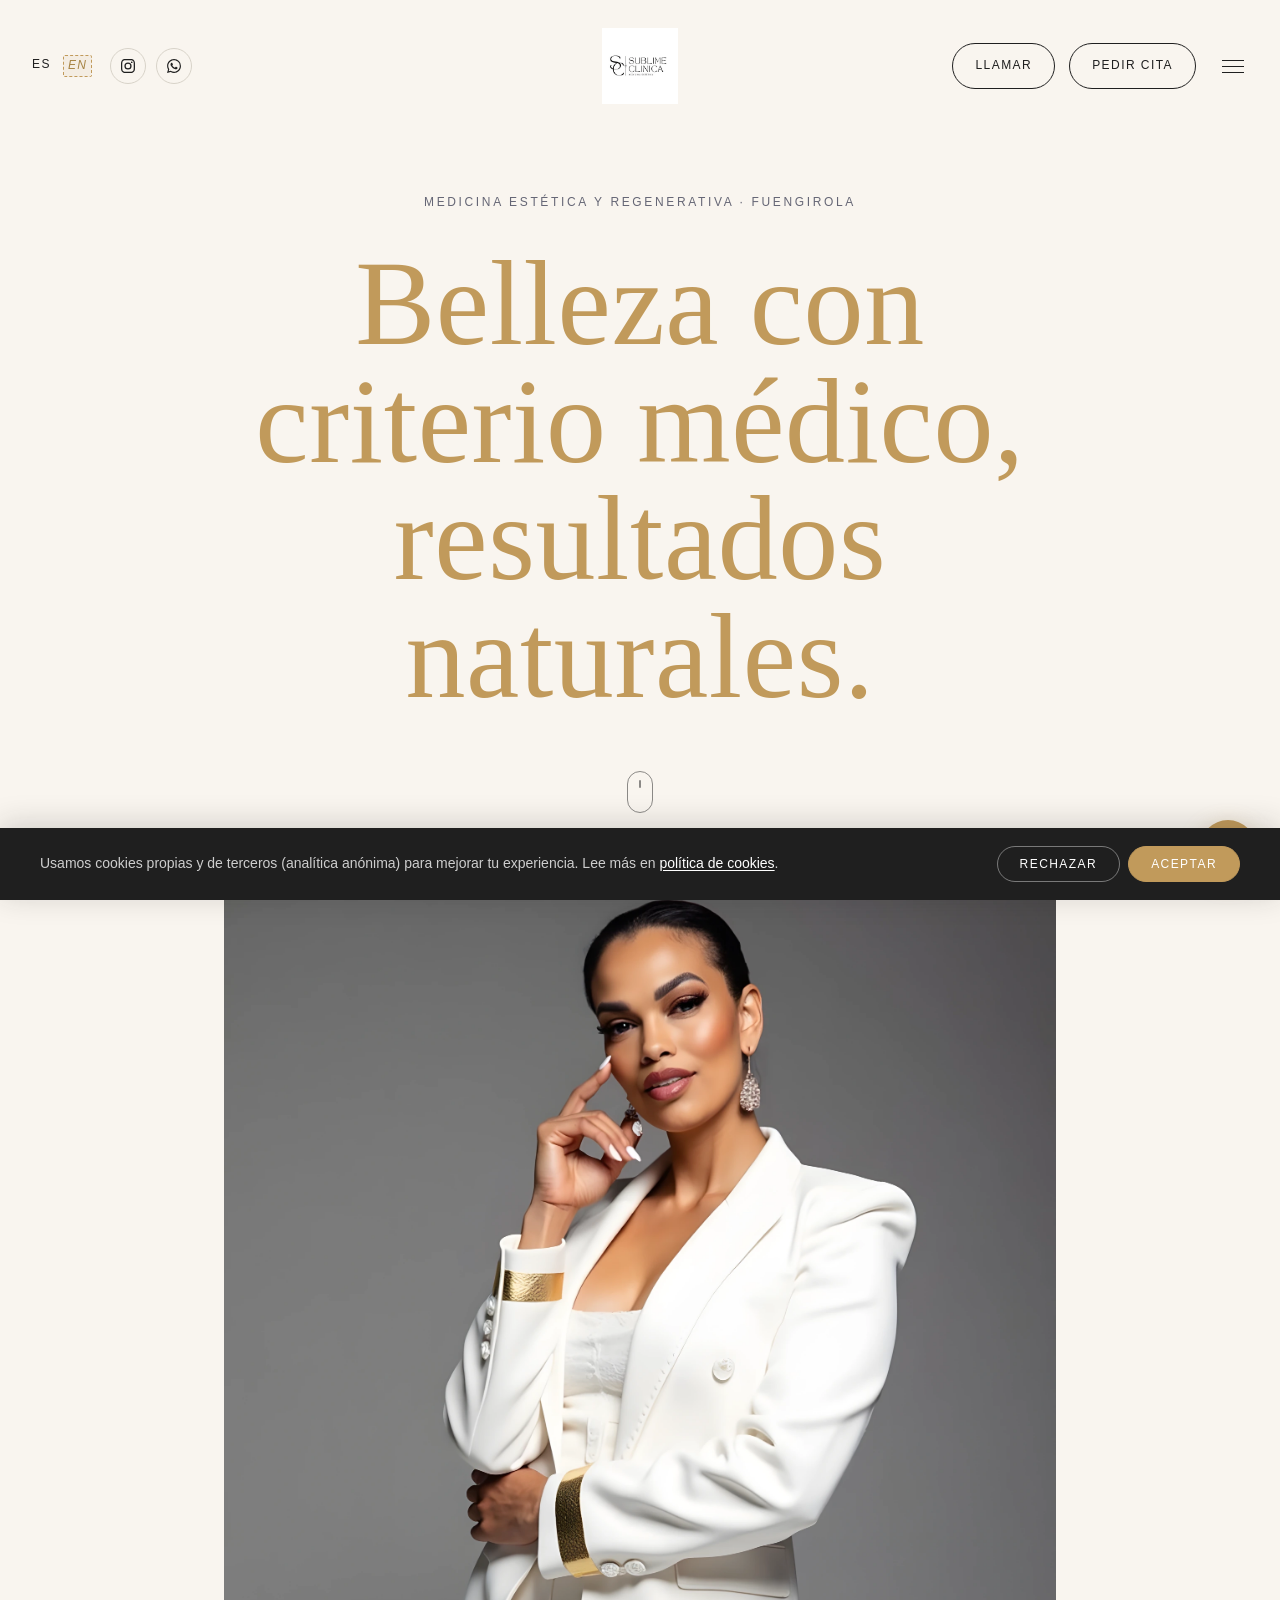
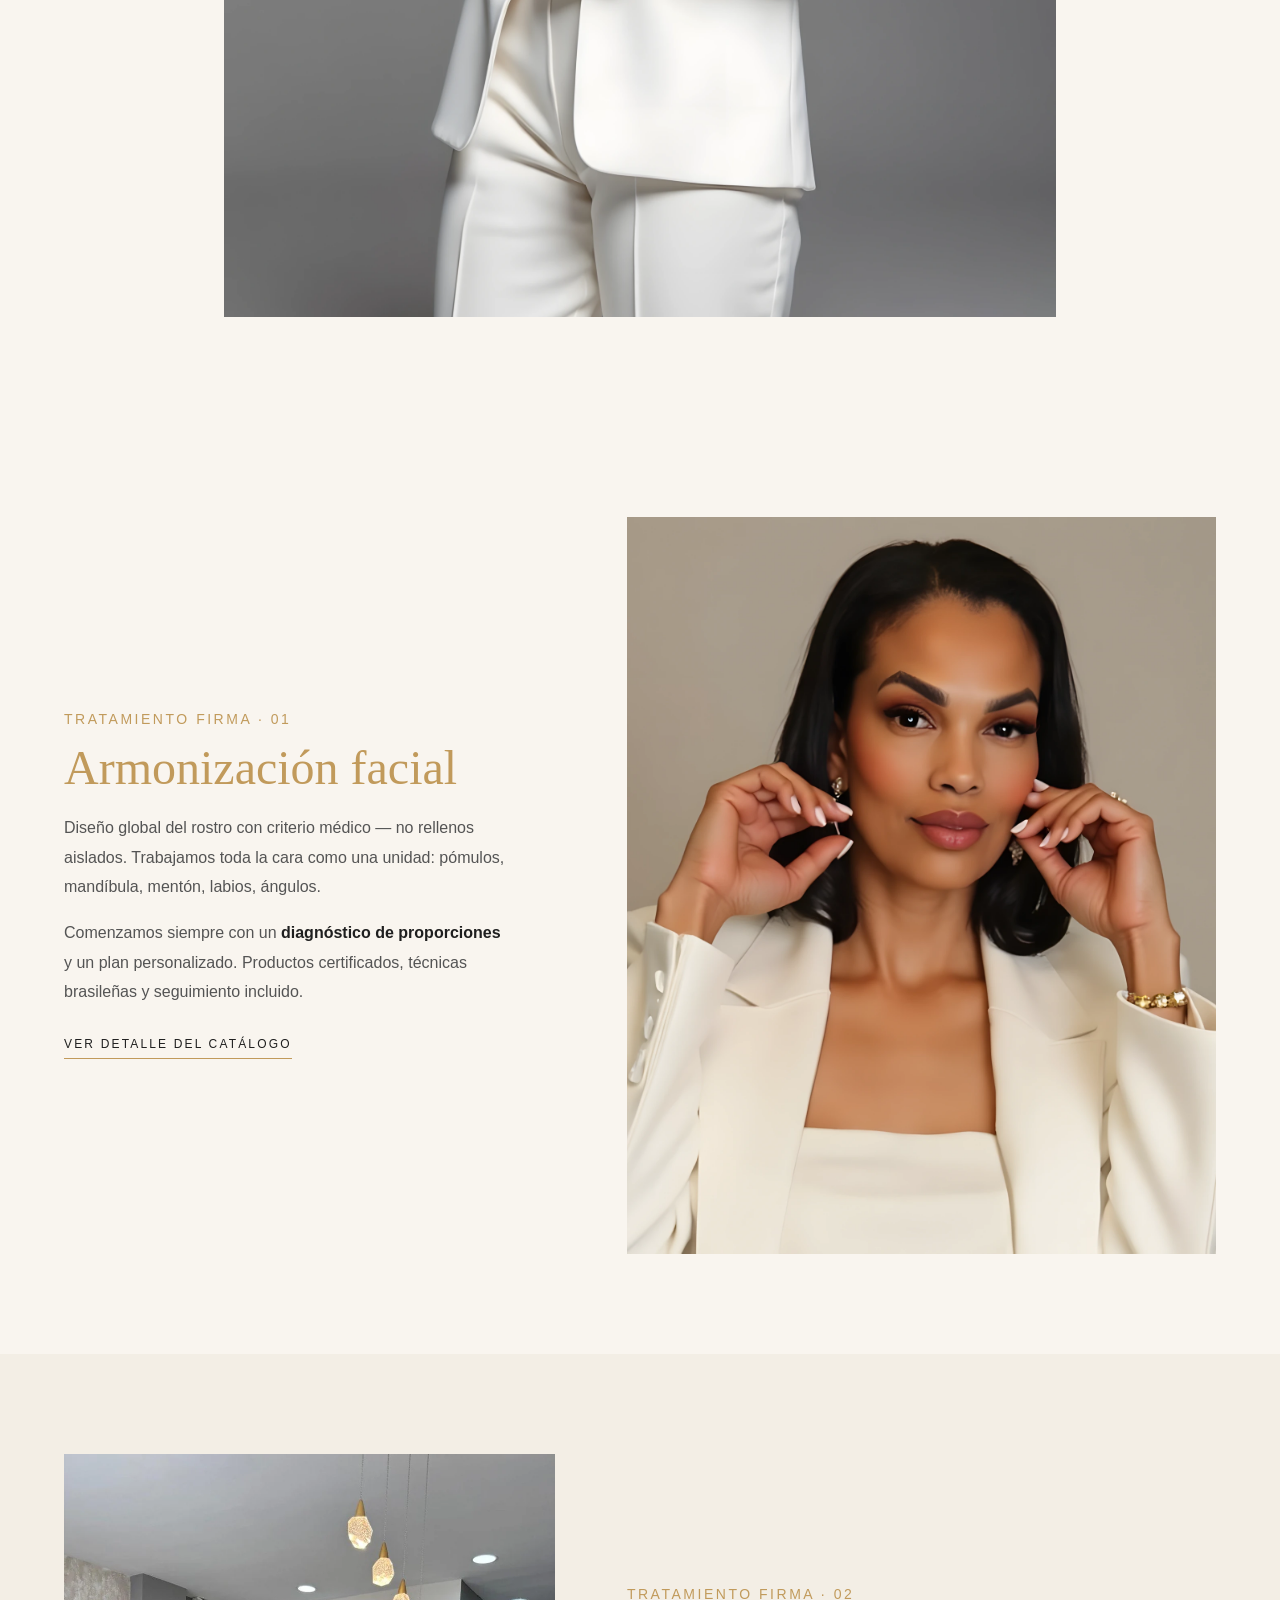
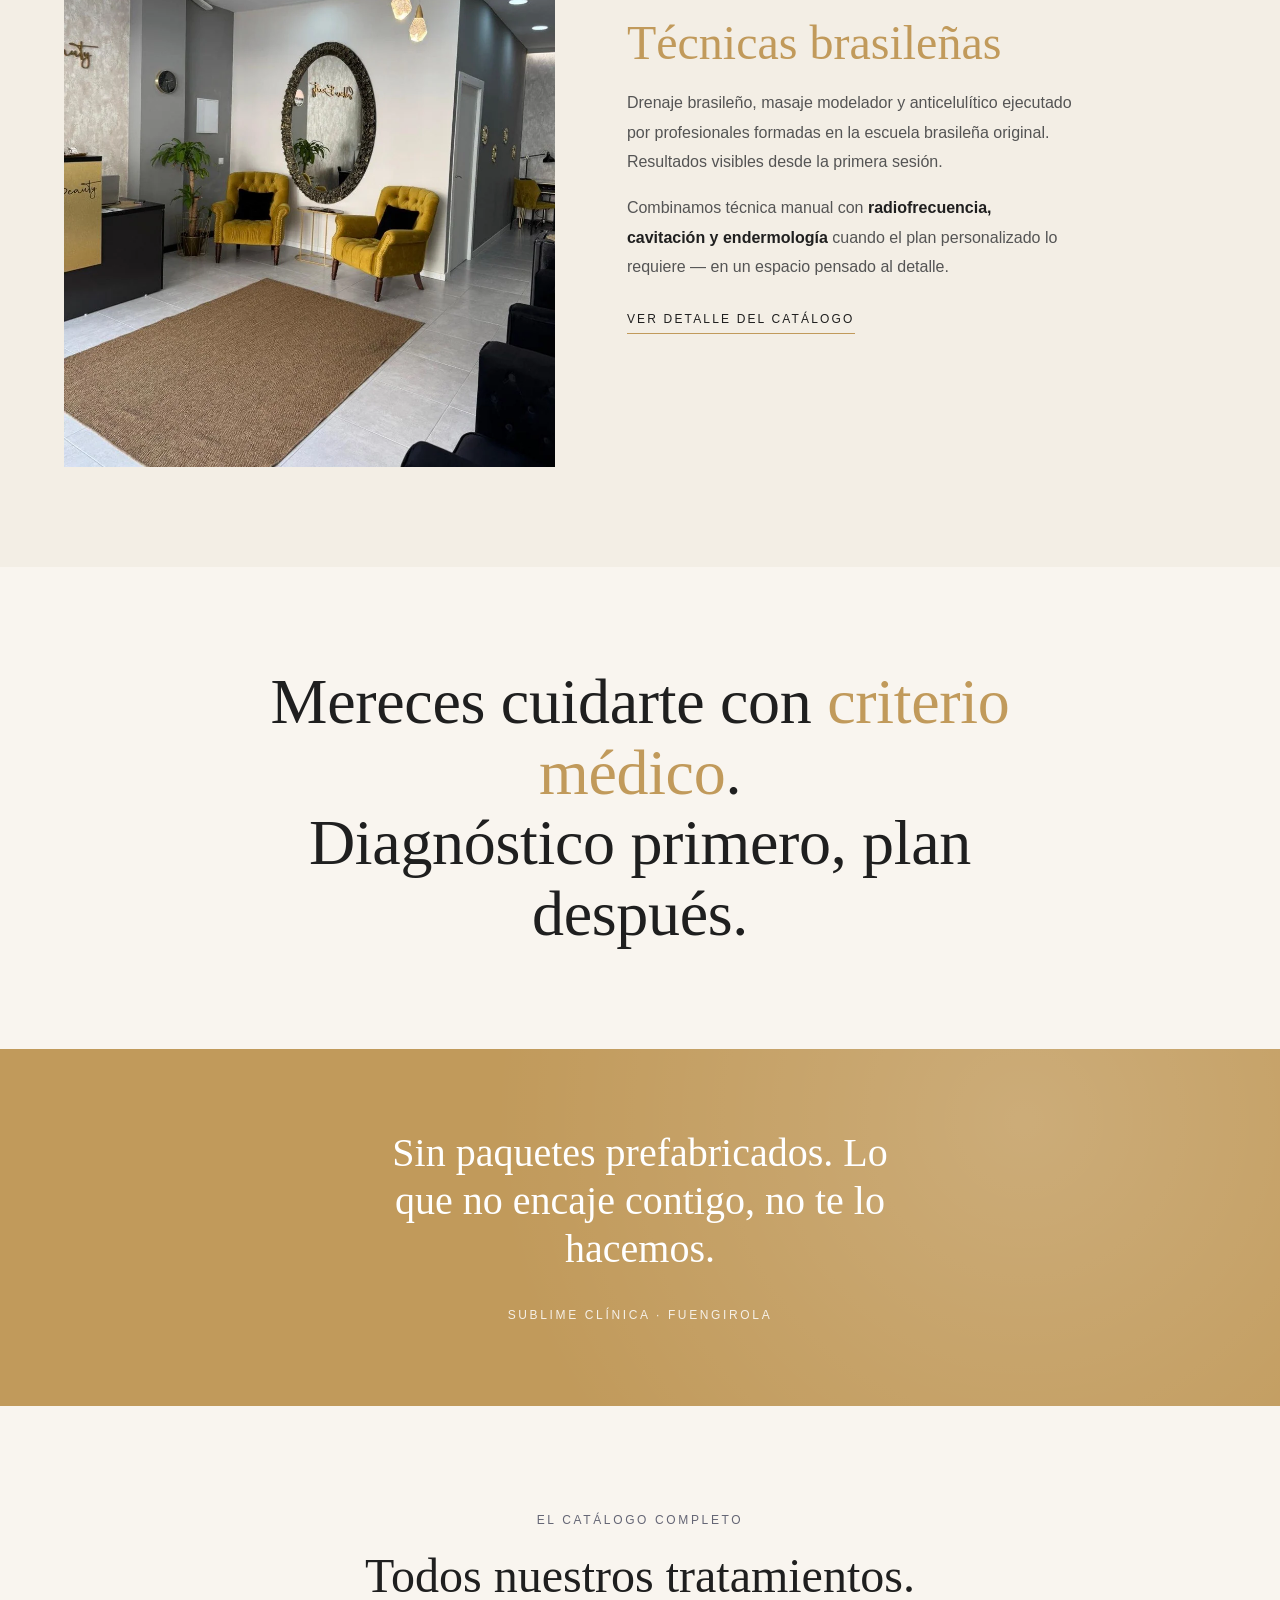
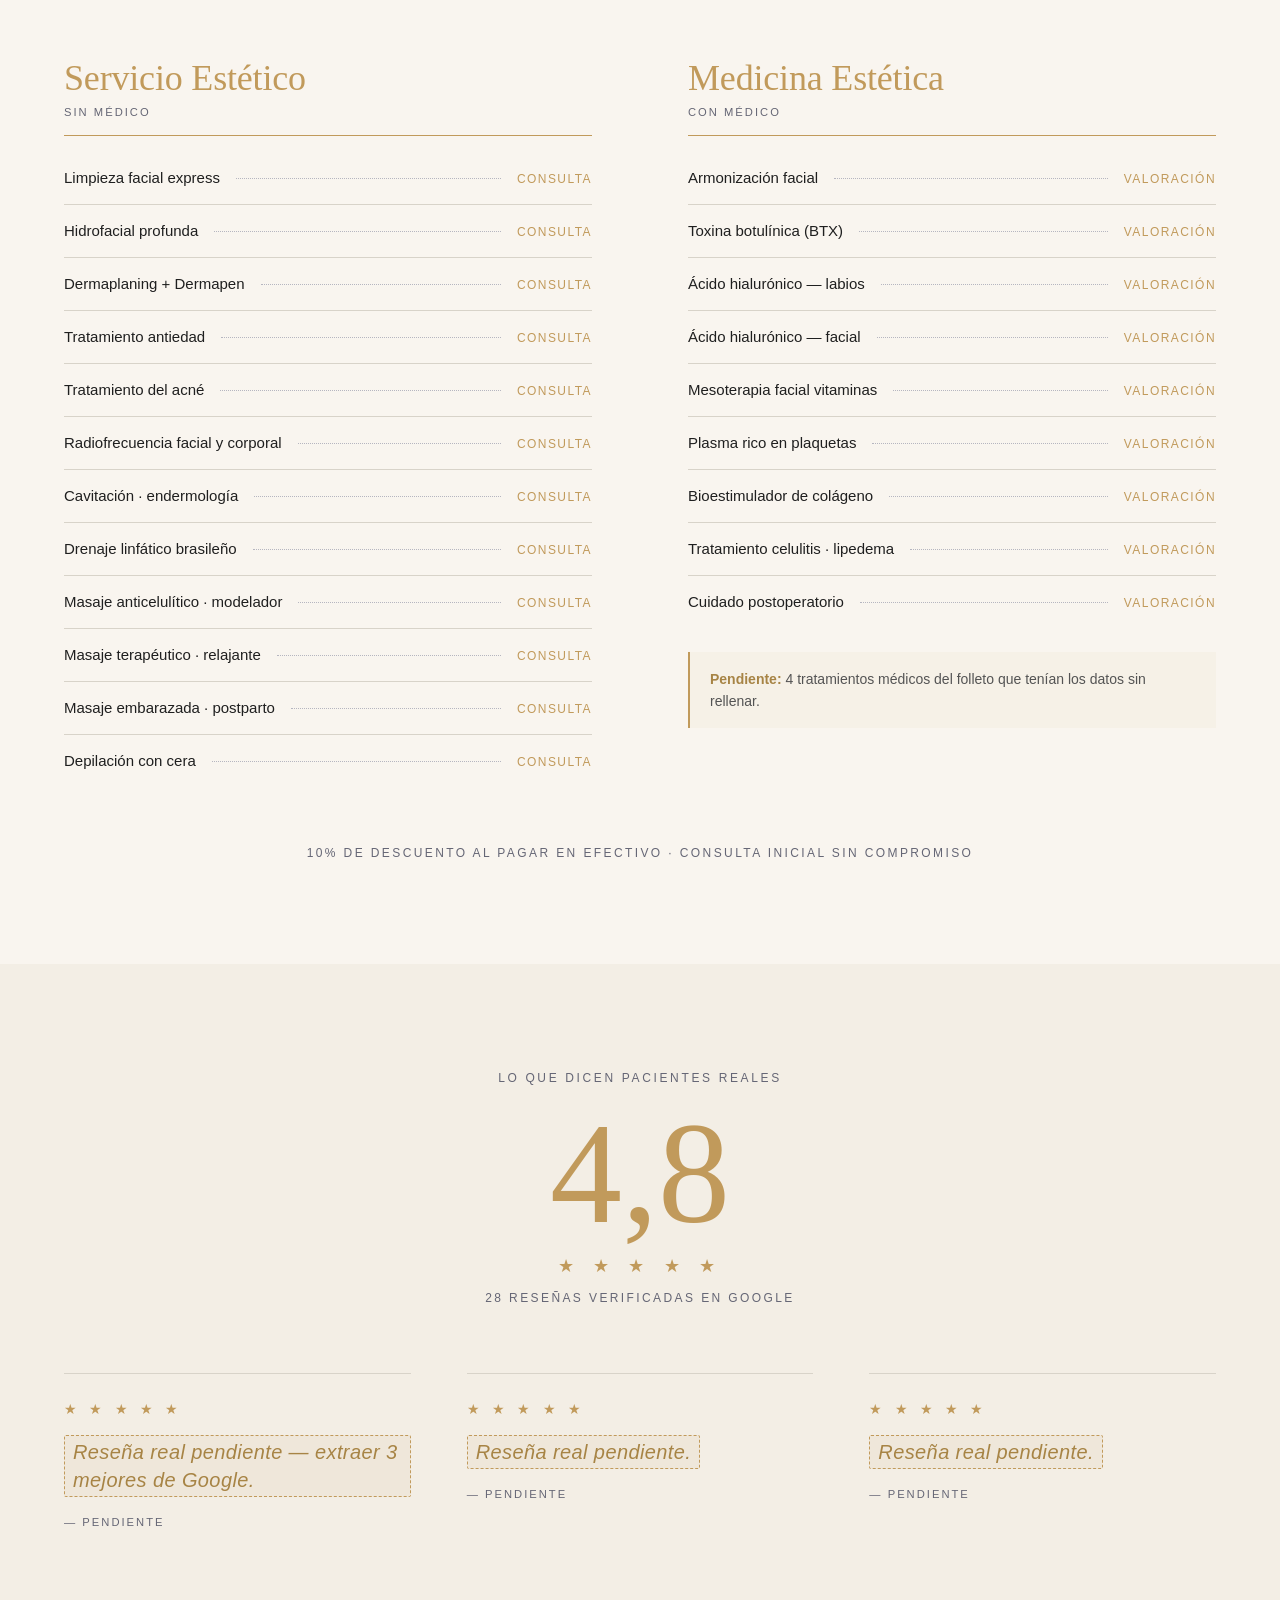
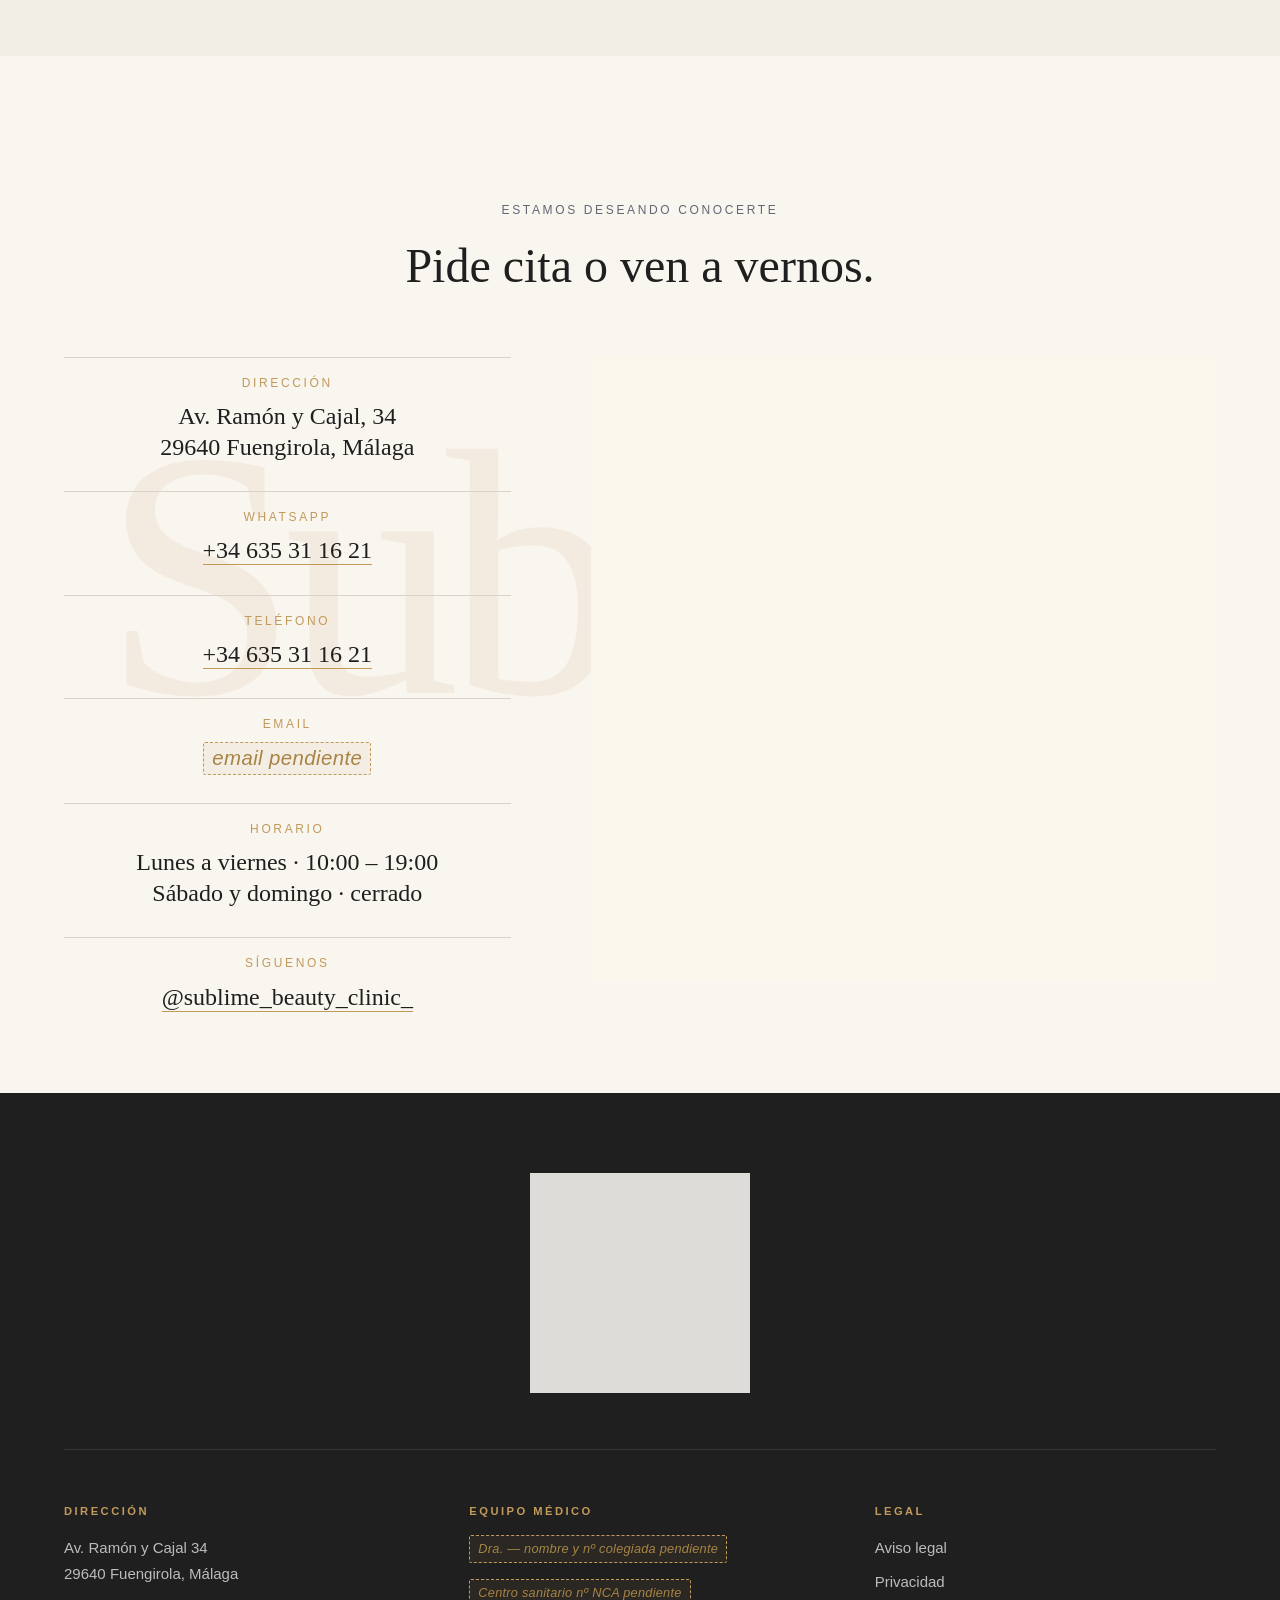
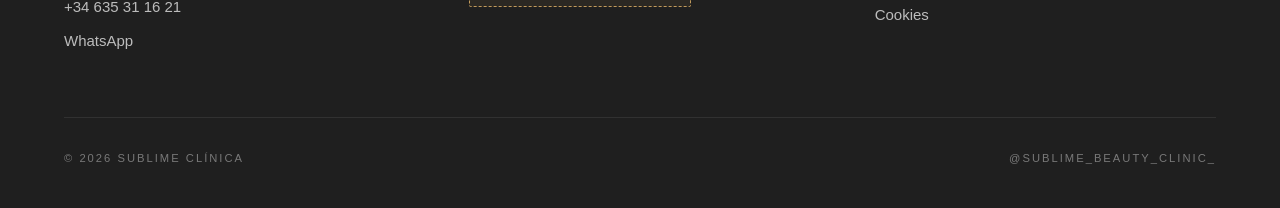
==== a/index.html @ 5ccfe1c5 "3 propuestas distintas (A/B/C) + selector raiz para enviar a cliente A = Editorial luxury (LA Body i" ====
<!DOCTYPE html>
<html lang="es">
<head>
    <meta charset="UTF-8">
    <meta name="viewport" content="width=device-width, initial-scale=1.0">
    <meta name="theme-color" content="#1F1F1F">
    <title>Sublime Clínica — Medicina estética y regenerativa en Fuengirola</title>
    <meta name="description" content="Clínica de medicina estética y regenerativa en Fuengirola. Armonización facial, técnicas brasileñas, tratamientos faciales y corporales. 4,8/5 en Google.">
    <link rel="canonical" href="https://sublimeclinica.es/">

    <link rel="icon" href="../favicon.ico" sizes="any">
    <link rel="apple-touch-icon" href="../assets/img/logo-sc-clean.webp">

    <meta property="og:type" content="website">
    <meta property="og:title" content="Sublime Clínica — Medicina estética en Fuengirola">
    <meta property="og:description" content="Armonización facial, técnicas brasileñas, tratamientos faciales y corporales.">
    <meta property="og:image" content="../assets/img/doctora-cuerpo.webp">
    <meta property="og:url" content="https://sublimeclinica.es/">

    <link rel="preconnect" href="https://fonts.googleapis.com">
    <link rel="preconnect" href="https://fonts.gstatic.com" crossorigin>
    <link rel="preload" as="style" href="https://fonts.googleapis.com/css2?family=Italiana&family=Manrope:wght@400;500;600;700&display=swap">
    <link rel="stylesheet" href="https://fonts.googleapis.com/css2?family=Italiana&family=Manrope:wght@400;500;600;700&display=swap" media="print">
    <noscript><link rel="stylesheet" href="https://fonts.googleapis.com/css2?family=Italiana&family=Manrope:wght@400;500;600;700&display=swap"></noscript>

    <link rel="stylesheet" href="assets/css/main.css">
    <link rel="preload" as="image" href="../assets/img/doctora-cuerpo.webp" fetchpriority="high">

    <script type="application/ld+json">
    {
      "@context": "https://schema.org",
      "@type": "MedicalBusiness",
      "name": "Sublime Clínica",
      "alternateName": "Sublime Beauty Clinic",
      "description": "Clínica de medicina estética y regenerativa en Fuengirola.",
      "image": "../assets/img/doctora-cuerpo.webp",
      "telephone": "+34635311621",
      "address": {"@type": "PostalAddress","streetAddress": "Av. Ramón y Cajal 34","addressLocality": "Fuengirola","addressRegion": "Málaga","postalCode": "29640","addressCountry": "ES"},
      "openingHoursSpecification": {"@type": "OpeningHoursSpecification","dayOfWeek": ["Monday","Tuesday","Wednesday","Thursday","Friday"],"opens": "10:00","closes": "19:00"},
      "aggregateRating": {"@type": "AggregateRating","ratingValue": "4.8","reviewCount": "28"},
      "url": "https://sublimeclinica.es/"
    }
    </script>

    <script src="../assets/js/consent-init.js"></script>
    <meta name="referrer" content="strict-origin-when-cross-origin">
    <meta http-equiv="Content-Security-Policy" content="default-src 'self'; script-src 'self' 'sha256-GAiv1FHKN7HIr4iydse2noG+ajbFMFHxK084AP5TZFg=' https://www.googletagmanager.com https://www.google-analytics.com https://www.clarity.ms https://*.clarity.ms; style-src 'self' 'unsafe-inline' https://fonts.googleapis.com; font-src 'self' https://fonts.gstatic.com; img-src 'self' data: https://www.google-analytics.com https://*.clarity.ms; connect-src 'self' https://www.google-analytics.com https://*.analytics.google.com https://*.clarity.ms; frame-src https://www.google.com; frame-ancestors 'none'; base-uri 'self'; form-action 'self'; object-src 'none'; upgrade-insecure-requests">
    <meta http-equiv="Permissions-Policy" content="camera=(), microphone=(), geolocation=(), interest-cohort=()">
</head>
<body>
<a class="skip-link" href="#main">Saltar al contenido</a>

<!-- ===== TOPBAR ===== -->
<header class="topbar">
    <div class="topbar-inner">
        <div class="topbar-left">
            <nav class="topbar-langs" aria-label="Idiomas">
                <a href="#" class="active" aria-current="page">ES</a>
                <a href="#"><span class="placeholder-pending" style="font-size:inherit;letter-spacing:inherit;padding:0 4px">EN</span></a>
            </nav>
            <div class="topbar-social">
                <a href="https://www.instagram.com/sublime_beauty_clinic_/" target="_blank" rel="noopener noreferrer" aria-label="Instagram">
                    <svg viewBox="0 0 24 24" fill="currentColor" aria-hidden="true"><path d="M12 2.16c3.2 0 3.58.012 4.85.07 1.17.054 1.8.249 2.227.413.56.217.96.477 1.382.896.42.42.679.821.896 1.381.164.428.36 1.058.413 2.228.058 1.265.07 1.645.07 4.85s-.012 3.585-.07 4.85c-.054 1.17-.249 1.8-.413 2.227-.217.56-.477.96-.896 1.382-.42.42-.821.679-1.381.896-.428.164-1.058.36-2.228.413-1.265.058-1.645.07-4.85.07s-3.585-.012-4.85-.07c-1.17-.054-1.8-.249-2.227-.413-.56-.217-.96-.477-1.382-.896-.42-.42-.679-.821-.896-1.381-.164-.428-.36-1.058-.413-2.228C2.172 15.585 2.16 15.205 2.16 12s.012-3.585.07-4.85c.054-1.17.249-1.8.413-2.227.217-.56.477-.96.896-1.382.42-.42.821-.679 1.381-.896.428-.164 1.058-.36 2.228-.413C8.415 2.172 8.795 2.16 12 2.16zm0-2.16C8.74 0 8.333.014 7.053.072 5.775.131 4.905.333 4.14.63a5.85 5.85 0 0 0-2.126 1.384A5.85 5.85 0 0 0 .63 4.14C.333 4.905.131 5.775.072 7.053.014 8.333 0 8.74 0 12s.014 3.667.072 4.947c.058 1.278.26 2.148.558 2.913a5.85 5.85 0 0 0 1.384 2.126 5.85 5.85 0 0 0 2.126 1.384c.765.297 1.635.499 2.913.558C8.333 23.986 8.74 24 12 24s3.667-.014 4.947-.072c1.278-.058 2.148-.26 2.913-.558a5.85 5.85 0 0 0 2.126-1.384 5.85 5.85 0 0 0 1.384-2.126c.297-.765.499-1.635.558-2.913C23.986 15.667 24 15.26 24 12s-.014-3.667-.072-4.947c-.058-1.278-.26-2.148-.558-2.913a5.85 5.85 0 0 0-1.384-2.126A5.85 5.85 0 0 0 19.86.63C19.095.333 18.225.131 16.947.072 15.667.014 15.26 0 12 0zm0 5.838a6.162 6.162 0 1 0 0 12.324 6.162 6.162 0 0 0 0-12.324zM12 16a4 4 0 1 1 0-8 4 4 0 0 1 0 8zm6.406-11.845a1.44 1.44 0 1 0 0 2.881 1.44 1.44 0 0 0 0-2.881z"/></svg>
                </a>
                <a href="https://wa.me/34635311621" target="_blank" rel="noopener noreferrer" aria-label="WhatsApp">
                    <svg viewBox="0 0 24 24" fill="currentColor" aria-hidden="true"><path d="M17.472 14.382c-.297-.149-1.758-.867-2.03-.967-.273-.099-.471-.148-.67.15-.197.297-.767.966-.94 1.164-.173.199-.347.223-.644.075-.297-.15-1.255-.463-2.39-1.475-.883-.788-1.48-1.761-1.653-2.059-.173-.297-.018-.458.13-.606.134-.133.298-.347.446-.52.149-.174.198-.298.298-.497.099-.198.05-.371-.025-.52-.075-.149-.669-1.612-.916-2.207-.242-.579-.487-.5-.669-.51l-.57-.01c-.198 0-.52.074-.792.372s-1.04 1.016-1.04 2.479 1.065 2.876 1.213 3.074c.149.198 2.096 3.2 5.077 4.487.709.306 1.262.489 1.694.626.712.226 1.36.194 1.872.118.571-.085 1.758-.719 2.006-1.413.248-.694.248-1.289.173-1.413-.074-.124-.272-.198-.57-.347m-5.421 7.403h-.004a9.87 9.87 0 0 1-5.031-1.378l-.361-.214-3.741.982.998-3.648-.235-.374a9.86 9.86 0 0 1-1.51-5.26c.001-5.45 4.436-9.884 9.888-9.884 2.64 0 5.122 1.03 6.988 2.898a9.825 9.825 0 0 1 2.893 6.994c-.003 5.45-4.437 9.884-9.885 9.884m8.413-18.297A11.815 11.815 0 0 0 12.05 0C5.495 0 .16 5.335.157 11.892c0 2.096.547 4.142 1.588 5.945L.057 24l6.305-1.654a11.882 11.882 0 0 0 5.683 1.448h.005c6.554 0 11.89-5.335 11.893-11.892a11.821 11.821 0 0 0-3.48-8.413"/></svg>
                </a>
            </div>
        </div>
        <a href="./" class="topbar-brand" aria-label="Sublime Clínica - Inicio">
            <img src="../assets/img/logo-sc-clean.webp" alt="Sublime Clínica" width="500" height="500" class="topbar-brand-img">
        </a>
        <div class="topbar-right">
            <a href="tel:+34635311621" class="topbar-cta">Llamar</a>
            <a href="https://wa.me/34635311621?text=Hola%2C%20quiero%20pedir%20cita" target="_blank" rel="noopener noreferrer" class="topbar-cta">Pedir cita</a>
            <button type="button" class="topbar-burger" aria-label="Abrir menú" aria-expanded="false" aria-controls="mobile-menu">
                <span></span><span></span><span></span>
            </button>
        </div>
    </div>
</header>
<nav id="mobile-menu" class="mobile-menu" aria-label="Menú móvil">
    <button type="button" class="mobile-menu-close">Cerrar ✕</button>
    <div class="mobile-menu-list">
        <a href="#firma-1"><span class="num">01</span>Armonización facial</a>
        <a href="#firma-2"><span class="num">02</span>Técnicas brasileñas</a>
        <a href="#catalogo"><span class="num">03</span>Catálogo</a>
        <a href="#resenas"><span class="num">04</span>Reseñas</a>
        <a href="#contacto"><span class="num">05</span>Contacto</a>
        <a href="https://wa.me/34635311621" target="_blank" rel="noopener noreferrer"><span class="num">→</span>WhatsApp</a>
    </div>
</nav>

<main id="main">

<!-- ===== HERO 1 sola foto ===== -->
<section class="hero">
    <p class="eyebrow hero-eyebrow">Medicina estética y regenerativa · Fuengirola</p>
    <h1>Belleza con criterio médico, resultados naturales.</h1>
    <div class="hero-mouse" aria-hidden="true"></div>
    <div class="hero-photo-single fade-in">
        <img src="../assets/img/doctora-cuerpo.webp" alt="Directora médica de Sublime Clínica" loading="eager" width="1990" height="2560" fetchpriority="high">
    </div>
</section>

<!-- ===== FIRMA 01 — Armonización facial (foto: doctora-retrato) ===== -->
<section id="firma-1" class="section">
    <div class="container">
        <div class="firma">
            <div class="firma-text fade-in">
                <h4>Tratamiento firma · 01</h4>
                <h2>Armonización facial</h2>
                <p>
                    Diseño global del rostro con criterio médico — no rellenos aislados.
                    Trabajamos toda la cara como una unidad: pómulos, mandíbula, mentón, labios, ángulos.
                </p>
                <p>
                    Comenzamos siempre con un <strong>diagnóstico de proporciones</strong> y un plan personalizado.
                    Productos certificados, técnicas brasileñas y seguimiento incluido.
                </p>
                <a href="#catalogo" class="firma-link">Ver detalle del catálogo</a>
            </div>
            <div class="firma-images-single fade-in">
                <img src="../assets/img/doctora-retrato.webp" alt="Detalle facial de la directora médica" loading="lazy" width="1834" height="1834">
            </div>
        </div>
    </div>
</section>

<!-- ===== FIRMA 02 — Técnicas brasileñas (foto: recepción) ===== -->
<section id="firma-2" class="section" style="background:var(--bg-2)">
    <div class="container">
        <div class="firma is-reverse">
            <div class="firma-text fade-in">
                <h4>Tratamiento firma · 02</h4>
                <h2>Técnicas brasileñas</h2>
                <p>
                    Drenaje brasileño, masaje modelador y anticelulítico ejecutado por profesionales formadas
                    en la escuela brasileña original. Resultados visibles desde la primera sesión.
                </p>
                <p>
                    Combinamos técnica manual con <strong>radiofrecuencia, cavitación y endermología</strong>
                    cuando el plan personalizado lo requiere — en un espacio pensado al detalle.
                </p>
                <a href="#catalogo" class="firma-link">Ver detalle del catálogo</a>
            </div>
            <div class="firma-images-single fade-in">
                <img src="../assets/img/recepcion.webp" alt="Espacio interior de Sublime Clínica" loading="lazy" width="960" height="1280">
            </div>
        </div>
    </div>
</section>

<!-- ===== MANIFESTO único + bloque dorado fusionado ===== -->
<section class="manifesto">
    <p class="manifesto-text">
        Mereces cuidarte con <em>criterio médico</em>. <br>
        Diagnóstico primero, plan después.
    </p>
</section>

<section class="gold-block">
    <p class="gold-block-text">
        Sin paquetes prefabricados. Lo que no encaje contigo, no te lo hacemos.
    </p>
    <p class="gold-block-meta">Sublime Clínica · Fuengirola</p>
</section>

<!-- ===== CATÁLOGO ===== -->
<section id="catalogo" class="section">
    <div class="container">
        <div style="text-align:center;margin-bottom:32px">
            <p class="eyebrow">El catálogo completo</p>
            <h2 style="margin-top:18px">Todos nuestros tratamientos.</h2>
        </div>
        <div class="catalogo">
            <div class="catalogo-col">
                <h3>Servicio Estético<small>Sin médico</small></h3>
                <div class="catalogo-list">
                    <div class="catalogo-row"><span class="catalogo-row-name">Limpieza facial express</span><span class="catalogo-row-dots"></span><span class="catalogo-row-meta">consulta</span></div>
                    <div class="catalogo-row"><span class="catalogo-row-name">Hidrofacial profunda</span><span class="catalogo-row-dots"></span><span class="catalogo-row-meta">consulta</span></div>
                    <div class="catalogo-row"><span class="catalogo-row-name">Dermaplaning + Dermapen</span><span class="catalogo-row-dots"></span><span class="catalogo-row-meta">consulta</span></div>
                    <div class="catalogo-row"><span class="catalogo-row-name">Tratamiento antiedad</span><span class="catalogo-row-dots"></span><span class="catalogo-row-meta">consulta</span></div>
                    <div class="catalogo-row"><span class="catalogo-row-name">Tratamiento del acné</span><span class="catalogo-row-dots"></span><span class="catalogo-row-meta">consulta</span></div>
                    <div class="catalogo-row"><span class="catalogo-row-name">Radiofrecuencia facial y corporal</span><span class="catalogo-row-dots"></span><span class="catalogo-row-meta">consulta</span></div>
                    <div class="catalogo-row"><span class="catalogo-row-name">Cavitación · endermología</span><span class="catalogo-row-dots"></span><span class="catalogo-row-meta">consulta</span></div>
                    <div class="catalogo-row"><span class="catalogo-row-name">Drenaje linfático brasileño</span><span class="catalogo-row-dots"></span><span class="catalogo-row-meta">consulta</span></div>
                    <div class="catalogo-row"><span class="catalogo-row-name">Masaje anticelulítico · modelador</span><span class="catalogo-row-dots"></span><span class="catalogo-row-meta">consulta</span></div>
                    <div class="catalogo-row"><span class="catalogo-row-name">Masaje terapéutico · relajante</span><span class="catalogo-row-dots"></span><span class="catalogo-row-meta">consulta</span></div>
                    <div class="catalogo-row"><span class="catalogo-row-name">Masaje embarazada · postparto</span><span class="catalogo-row-dots"></span><span class="catalogo-row-meta">consulta</span></div>
                    <div class="catalogo-row"><span class="catalogo-row-name">Depilación con cera</span><span class="catalogo-row-dots"></span><span class="catalogo-row-meta">consulta</span></div>
                </div>
            </div>
            <div class="catalogo-col">
                <h3>Medicina Estética<small>Con médico</small></h3>
                <div class="catalogo-list">
                    <div class="catalogo-row"><span class="catalogo-row-name">Armonización facial</span><span class="catalogo-row-dots"></span><span class="catalogo-row-meta">valoración</span></div>
                    <div class="catalogo-row"><span class="catalogo-row-name">Toxina botulínica (BTX)</span><span class="catalogo-row-dots"></span><span class="catalogo-row-meta">valoración</span></div>
                    <div class="catalogo-row"><span class="catalogo-row-name">Ácido hialurónico — labios</span><span class="catalogo-row-dots"></span><span class="catalogo-row-meta">valoración</span></div>
                    <div class="catalogo-row"><span class="catalogo-row-name">Ácido hialurónico — facial</span><span class="catalogo-row-dots"></span><span class="catalogo-row-meta">valoración</span></div>
                    <div class="catalogo-row"><span class="catalogo-row-name">Mesoterapia facial vitaminas</span><span class="catalogo-row-dots"></span><span class="catalogo-row-meta">valoración</span></div>
                    <div class="catalogo-row"><span class="catalogo-row-name">Plasma rico en plaquetas</span><span class="catalogo-row-dots"></span><span class="catalogo-row-meta">valoración</span></div>
                    <div class="catalogo-row"><span class="catalogo-row-name">Bioestimulador de colágeno</span><span class="catalogo-row-dots"></span><span class="catalogo-row-meta">valoración</span></div>
                    <div class="catalogo-row"><span class="catalogo-row-name">Tratamiento celulitis · lipedema</span><span class="catalogo-row-dots"></span><span class="catalogo-row-meta">valoración</span></div>
                    <div class="catalogo-row"><span class="catalogo-row-name">Cuidado postoperatorio</span><span class="catalogo-row-dots"></span><span class="catalogo-row-meta">valoración</span></div>
                </div>
                <div class="placeholder-block" style="margin-top:24px">
                    <strong>Pendiente:</strong> 4 tratamientos médicos del folleto que tenían los datos sin rellenar.
                </div>
            </div>
        </div>
        <p class="catalogo-note">10% de descuento al pagar en efectivo · Consulta inicial sin compromiso</p>
    </div>
</section>

<!-- ===== RESEÑAS ===== -->
<section id="resenas" class="section" style="background:var(--bg-2)">
    <div class="container">
        <div class="reviews-hero">
            <p class="eyebrow">Lo que dicen pacientes reales</p>
            <div class="reviews-hero-num" style="margin-top:24px">4,8</div>
            <div class="reviews-hero-stars">★ ★ ★ ★ ★</div>
            <p class="reviews-hero-meta">28 reseñas verificadas en Google</p>
        </div>
        <div class="reviews-grid">
            <article class="review-card fade-in">
                <div class="review-stars">★ ★ ★ ★ ★</div>
                <p class="review-text"><span class="placeholder-pending" style="font-size:1em">Reseña real pendiente — extraer 3 mejores de Google.</span></p>
                <p class="review-author">— Pendiente</p>
            </article>
            <article class="review-card fade-in">
                <div class="review-stars">★ ★ ★ ★ ★</div>
                <p class="review-text"><span class="placeholder-pending" style="font-size:1em">Reseña real pendiente.</span></p>
                <p class="review-author">— Pendiente</p>
            </article>
            <article class="review-card fade-in">
                <div class="review-stars">★ ★ ★ ★ ★</div>
                <p class="review-text"><span class="placeholder-pending" style="font-size:1em">Reseña real pendiente.</span></p>
                <p class="review-author">— Pendiente</p>
            </article>
        </div>
    </div>
</section>

<!-- ===== WATERMARK SUBLIME + CTA + CONTACTO fusionado ===== -->
<section id="contacto" class="watermark-section" style="padding-bottom:80px">
    <div class="watermark-bg" aria-hidden="true"><span>Sublime</span></div>
    <div class="container" style="position:relative;z-index:1">
        <div style="text-align:center;margin-bottom:64px">
            <p class="eyebrow">Estamos deseando conocerte</p>
            <h2 style="margin-top:18px">Pide cita o ven a vernos.</h2>
        </div>
        <div class="contacto-grid">
            <div class="contacto-info">
                <div class="contacto-row">
                    <span class="eyebrow">Dirección</span>
                    <p>Av. Ramón y Cajal, 34<br>29640 Fuengirola, Málaga</p>
                </div>
                <div class="contacto-row">
                    <span class="eyebrow">WhatsApp</span>
                    <p><a href="https://wa.me/34635311621" target="_blank" rel="noopener noreferrer">+34 635 31 16 21</a></p>
                </div>
                <div class="contacto-row">
                    <span class="eyebrow">Teléfono</span>
                    <p><a href="tel:+34635311621">+34 635 31 16 21</a></p>
                </div>
                <div class="contacto-row">
                    <span class="eyebrow">Email</span>
                    <p><span class="placeholder-pending" style="font-size:0.85em">email pendiente</span></p>
                </div>
                <div class="contacto-row">
                    <span class="eyebrow">Horario</span>
                    <p>Lunes a viernes · 10:00 – 19:00<br>Sábado y domingo · cerrado</p>
                </div>
                <div class="contacto-row">
                    <span class="eyebrow">Síguenos</span>
                    <p><a href="https://www.instagram.com/sublime_beauty_clinic_/" target="_blank" rel="noopener noreferrer">@sublime_beauty_clinic_</a></p>
                </div>
            </div>
            <div class="map-frame fade-in">
                <iframe
                    src="https://www.google.com/maps/embed?pb=!1m18!1m12!1m3!1d3193.6!2d-4.6258!3d36.5400!2m3!1f0!2f0!3f0!3m2!1i1024!2i768!4f13.1!3m3!1m2!1s0x0%3A0x0!2zQXYuIFJhbcOzbiB5IENhamFsIDM0LCBGdWVuZ2lyb2xh!5e0!3m2!1ses!2ses!4v1700000000"
                    title="Ubicación de Sublime Clínica en Av. Ramón y Cajal 34, Fuengirola"
                    loading="lazy"
                    referrerpolicy="no-referrer-when-downgrade"
                    allowfullscreen></iframe>
            </div>
        </div>
    </div>
</section>

</main>

<footer class="footer">
    <div class="container">
        <div class="footer-monogram">
            <img src="../assets/img/logo-sc-clean.webp" alt="Sublime Clínica" width="500" height="500" class="footer-logo-img">
        </div>
        <div class="footer-grid">
            <div class="footer-col">
                <h4>Dirección</h4>
                <p>Av. Ramón y Cajal 34<br>29640 Fuengirola, Málaga</p>
                <a href="tel:+34635311621">+34 635 31 16 21</a>
                <a href="https://wa.me/34635311621" target="_blank" rel="noopener noreferrer">WhatsApp</a>
            </div>
            <div class="footer-col">
                <h4>Equipo médico</h4>
                <p><span class="placeholder-pending">Dra. — nombre y nº colegiada pendiente</span></p>
                <p><span class="placeholder-pending" style="font-size:0.85em">Centro sanitario nº NCA pendiente</span></p>
            </div>
            <div class="footer-col">
                <h4>Legal</h4>
                <a href="../aviso-legal.html">Aviso legal</a>
                <a href="../privacidad.html">Privacidad</a>
                <a href="../cookies.html">Cookies</a>
            </div>
        </div>
        <div class="footer-bottom">
            <span>© 2026 Sublime Clínica</span>
            <span><a href="https://www.instagram.com/sublime_beauty_clinic_/" target="_blank" rel="noopener noreferrer">@sublime_beauty_clinic_</a></span>
        </div>
    </div>
</footer>

<a href="https://wa.me/34635311621?text=Hola%2C%20quiero%20pedir%20cita" target="_blank" rel="noopener noreferrer" class="wa-float" aria-label="Pedir cita por WhatsApp">
    <svg viewBox="0 0 24 24" fill="currentColor" aria-hidden="true">
        <path d="M17.472 14.382c-.297-.149-1.758-.867-2.03-.967-.273-.099-.471-.148-.67.15-.197.297-.767.966-.94 1.164-.173.199-.347.223-.644.075-.297-.15-1.255-.463-2.39-1.475-.883-.788-1.48-1.761-1.653-2.059-.173-.297-.018-.458.13-.606.134-.133.298-.347.446-.52.149-.174.198-.298.298-.497.099-.198.05-.371-.025-.52-.075-.149-.669-1.612-.916-2.207-.242-.579-.487-.5-.669-.51l-.57-.01c-.198 0-.52.074-.792.372s-1.04 1.016-1.04 2.479 1.065 2.876 1.213 3.074c.149.198 2.096 3.2 5.077 4.487.709.306 1.262.489 1.694.626.712.226 1.36.194 1.872.118.571-.085 1.758-.719 2.006-1.413.248-.694.248-1.289.173-1.413-.074-.124-.272-.198-.57-.347m-5.421 7.403h-.004a9.87 9.87 0 0 1-5.031-1.378l-.361-.214-3.741.982.998-3.648-.235-.374a9.86 9.86 0 0 1-1.51-5.26c.001-5.45 4.436-9.884 9.888-9.884 2.64 0 5.122 1.03 6.988 2.898a9.825 9.825 0 0 1 2.893 6.994c-.003 5.45-4.437 9.884-9.885 9.884m8.413-18.297A11.815 11.815 0 0 0 12.05 0C5.495 0 .16 5.335.157 11.892c0 2.096.547 4.142 1.588 5.945L.057 24l6.305-1.654a11.882 11.882 0 0 0 5.683 1.448h.005c6.554 0 11.89-5.335 11.893-11.892a11.821 11.821 0 0 0-3.48-8.413"/>
    </svg>
</a>

<script src="../assets/js/consent.js" defer></script>
<script src="../assets/js/main.js" defer></script>
</body>
</html>
---- a/assets/css/main.css ----
/* ============================================
   Sublime Clínica — v3 Replicando LA Body Sculpture
   Paleta exacta: #F9F5EF + #1F1F1F + #C19A5B
   Italiana (display italic) + Manrope (sans body)
   ============================================ */

*, *::before, *::after { margin: 0; padding: 0; box-sizing: border-box; }

html {
    scroll-behavior: smooth;
    -webkit-text-size-adjust: 100%;
    text-size-adjust: 100%;
}

body {
    font-family: 'Manrope', -apple-system, BlinkMacSystemFont, 'Segoe UI', Roboto, sans-serif;
    color: var(--text);
    background: var(--bg);
    line-height: 1.6;
    font-size: 16px;
    font-weight: 400;
    -webkit-font-smoothing: antialiased;
    -moz-osx-font-smoothing: grayscale;
    overflow-x: hidden;
}

img, picture, video, svg { max-width: 100%; display: block; }
ul { list-style: none; }
a { color: inherit; text-decoration: none; }
button { font-family: inherit; cursor: pointer; border: none; background: none; color: inherit; }

:root {
    --bg: #F9F5EF;
    --bg-2: #f3eee5;
    --text: #1F1F1F;
    --text-soft: #545454;
    --text-mute: #656675;
    --gray-soft: #B6B6C0;
    --gray-line: #d8d3c9;
    --gold: #C19A5B;
    --gold-hover: #a78445;
    --gold-soft: #d4b88e;
    --dark: #1F1F1F;
    --dark-2: #2c2620;

    --container: 1200px;
    --container-narrow: 800px;
    --container-wide: 1400px;

    --tr: 320ms cubic-bezier(0.16, 1, 0.3, 1);
    --tr-fast: 180ms ease;
}

.container { width: 100%; max-width: var(--container); margin: 0 auto; padding: 0 24px; }
.container-narrow { width: 100%; max-width: var(--container-narrow); margin: 0 auto; padding: 0 24px; }
.container-wide { width: 100%; max-width: var(--container-wide); margin: 0 auto; padding: 0 24px; }

/* === Typography === */
h1, h2, h3, h4, h5, h6 {
    color: var(--text);
    line-height: 1.05;
    letter-spacing: -0.005em;
}

h1, .display-italic {
    font-family: 'Italiana', 'Times New Roman', serif;
    font-weight: 400;
    color: var(--gold);
    font-style: normal;
    line-height: 1;
    letter-spacing: 0.005em;
}

h2 {
    font-family: 'Italiana', 'Times New Roman', serif;
    font-weight: 400;
    color: var(--text);
    font-size: clamp(2rem, 4vw, 3rem);
    line-height: 1.1;
    letter-spacing: 0;
}

h3 {
    font-family: 'Italiana', 'Times New Roman', serif;
    font-weight: 400;
    color: var(--text);
    font-size: clamp(1.5rem, 2.5vw, 1.875rem);
    line-height: 1.15;
}

h4 {
    font-family: 'Manrope', sans-serif;
    font-size: 0.875rem;
    font-weight: 500;
    text-transform: uppercase;
    letter-spacing: 0.18em;
    color: var(--gold);
    margin-bottom: 1rem;
}

p { color: var(--text-soft); font-size: 1rem; line-height: 1.75; font-weight: 400; }
p + p { margin-top: 1rem; }
strong { color: var(--text); font-weight: 600; }
em { font-style: italic; }

.eyebrow {
    display: inline-block;
    font-family: 'Manrope', sans-serif;
    font-size: 0.75rem;
    font-weight: 500;
    text-transform: uppercase;
    letter-spacing: 0.22em;
    color: var(--text-mute);
}

/* Botones === */
.btn {
    display: inline-flex;
    align-items: center;
    justify-content: center;
    padding: 16px 36px;
    font-family: 'Manrope', sans-serif;
    font-size: 0.875rem;
    font-weight: 500;
    letter-spacing: 0.06em;
    text-transform: uppercase;
    border-radius: 50px;
    transition: all var(--tr);
    cursor: pointer;
    text-align: center;
    min-height: 48px;
    border: 1px solid transparent;
}
.btn-outline {
    background: transparent;
    color: var(--text);
    border-color: var(--text);
}
.btn-outline:hover {
    background: var(--text);
    color: var(--bg);
}
.btn-gold {
    background: var(--gold);
    color: #fff;
    border-color: var(--gold);
}
.btn-gold:hover {
    background: var(--gold-hover);
    border-color: var(--gold-hover);
}
.btn-light {
    background: transparent;
    color: var(--bg);
    border-color: var(--bg);
}
.btn-light:hover { background: var(--bg); color: var(--text); }

/* === Topbar — split: langs/social izquierda · brand centro · cta+burger derecha === */
.topbar {
    position: relative;
    z-index: 50;
    padding: 28px 0 24px;
    background: var(--bg);
}
.topbar-inner {
    display: grid;
    grid-template-columns: 1fr auto 1fr;
    align-items: center;
    max-width: var(--container-wide);
    margin: 0 auto;
    padding: 0 32px;
    gap: 24px;
}
.topbar-left {
    display: flex;
    align-items: center;
    gap: 18px;
    justify-self: start;
}
.topbar-langs {
    display: flex;
    gap: 12px;
}
.topbar-langs a {
    font-family: 'Manrope', sans-serif;
    font-size: 0.75rem;
    font-weight: 500;
    color: var(--text-mute);
    text-transform: uppercase;
    letter-spacing: 0.12em;
    transition: color var(--tr-fast);
}
.topbar-langs a.active, .topbar-langs a:hover { color: var(--text); }
.topbar-social {
    display: flex;
    gap: 10px;
}
.topbar-social a {
    width: 36px;
    height: 36px;
    border-radius: 50%;
    border: 1px solid var(--gray-line);
    display: flex;
    align-items: center;
    justify-content: center;
    color: var(--text);
    transition: all var(--tr-fast);
}
.topbar-social a:hover { background: var(--text); color: var(--bg); border-color: var(--text); }
.topbar-social svg { width: 14px; height: 14px; }

.topbar-brand {
    justify-self: center;
    display: flex;
    align-items: center;
}
.topbar-brand-img {
    height: 76px;
    width: auto;
    display: block;
}
@media (max-width: 880px) {
    .topbar-brand-img { height: 56px; }
}

.topbar-right {
    display: flex;
    align-items: center;
    gap: 14px;
    justify-self: end;
}
.topbar-cta {
    font-family: 'Manrope', sans-serif;
    font-size: 0.75rem;
    font-weight: 500;
    text-transform: uppercase;
    letter-spacing: 0.12em;
    padding: 12px 22px;
    border-radius: 50px;
    border: 1px solid var(--text);
    color: var(--text);
    transition: all var(--tr-fast);
}
.topbar-cta:hover { background: var(--text); color: var(--bg); }
.topbar-burger {
    display: flex;
    flex-direction: column;
    gap: 5px;
    padding: 12px;
    margin-right: -8px;
}
.topbar-burger span {
    display: block;
    width: 22px;
    height: 1px;
    background: var(--text);
    transition: 0.2s;
}

@media (max-width: 880px) {
    .topbar-inner {
        grid-template-columns: auto 1fr auto;
        padding: 0 22px;
    }
    .topbar-left { gap: 12px; }
    .topbar-social { display: none; }
    .topbar-cta { display: none; }
    .topbar-brand-mark { font-size: 2rem; }
    .topbar-brand-text { font-size: 0.625rem; letter-spacing: 0.24em; }
    .topbar-brand-text small { display: none; }
}

.mobile-menu {
    display: none;
    position: fixed;
    inset: 0;
    background: var(--bg);
    padding: 100px 24px var(--sp-10);
    z-index: 60;
    overflow-y: auto;
}
.mobile-menu.is-open { display: block; }
.mobile-menu-close {
    position: absolute;
    top: 28px;
    right: 24px;
    background: transparent;
    border: none;
    color: var(--text);
    font-family: 'Manrope', sans-serif;
    font-size: 0.75rem;
    text-transform: uppercase;
    letter-spacing: 0.18em;
    cursor: pointer;
}
.mobile-menu-list { display: flex; flex-direction: column; }
.mobile-menu-list a {
    display: flex;
    align-items: baseline;
    gap: 18px;
    font-family: 'Italiana', serif;
    font-size: clamp(2rem, 7vw, 3.5rem);
    color: var(--text);
    padding: 18px 0;
    border-bottom: 1px solid var(--gray-line);
    line-height: 1;
    transition: padding var(--tr-fast), color var(--tr-fast);
}
.mobile-menu-list a:hover { padding-left: 14px; color: var(--gold); }
.mobile-menu-list a .num {
    font-family: 'Manrope', sans-serif;
    font-size: 0.7rem;
    color: var(--gray-soft);
    letter-spacing: 0.18em;
    flex-shrink: 0;
    text-transform: uppercase;
    font-weight: 500;
}

/* === Hero — H1 italic huge dorado centrado === */
.hero {
    position: relative;
    text-align: center;
    padding: 60px 0 100px;
    overflow: hidden;
}
.hero-eyebrow {
    margin-bottom: 32px;
}
.hero h1 {
    font-size: clamp(3rem, 9.5vw, 7.5rem);
    font-weight: 400;
    color: var(--gold);
    margin: 0 auto;
    max-width: 14ch;
    line-height: 0.98;
    letter-spacing: 0.005em;
}
.hero-mouse {
    margin: 56px auto 64px;
    width: 26px;
    height: 42px;
    border: 1.5px solid var(--text);
    border-radius: 24px;
    position: relative;
    opacity: 0.5;
}
.hero-mouse::after {
    content: '';
    position: absolute;
    top: 8px;
    left: 50%;
    transform: translateX(-50%);
    width: 2px;
    height: 8px;
    background: var(--text);
    border-radius: 2px;
    animation: scrollHint 1.8s ease-in-out infinite;
}
@keyframes scrollHint {
    0%, 100% { transform: translateX(-50%) translateY(0); opacity: 1; }
    50% { transform: translateX(-50%) translateY(10px); opacity: 0.3; }
}

/* Hero foto única (regla del panel: 3 fotos, 3 ubicaciones, sin reciclar) */
.hero-photo-single {
    margin: 60px auto 0;
    max-width: 880px;
    padding: 0 24px;
}
.hero-photo-single img {
    width: 100%;
    height: auto;
    aspect-ratio: 4 / 5;
    object-fit: cover;
    object-position: center 22%;
}
.firma-images-single {
    overflow: hidden;
    background: var(--bg-2);
}
.firma-images-single img {
    width: 100%;
    height: 100%;
    object-fit: cover;
    aspect-ratio: 4 / 5;
}

.hero-photos {
    display: grid;
    grid-template-columns: 1fr;
    gap: 16px;
    margin-top: 60px;
    max-width: var(--container);
    margin-left: auto;
    margin-right: auto;
    padding: 0 24px;
}
.hero-photo-item {
    position: relative;
    aspect-ratio: 4 / 5;
    overflow: hidden;
    background: var(--bg-2);
}
.hero-photo-item img {
    width: 100%;
    height: 100%;
    object-fit: cover;
    transition: transform 6s ease;
}
.hero-photo-item:hover img { transform: scale(1.06); }
.hero-photo-item.featured { aspect-ratio: 3 / 4; }

@media (min-width: 768px) {
    .hero-photos {
        grid-template-columns: 1fr 1.4fr 1fr;
        gap: 24px;
        align-items: center;
    }
    .hero-photo-item:nth-child(1) { transform: translateY(40px); }
    .hero-photo-item:nth-child(3) { transform: translateY(40px); }
}

/* === Section base === */
.section {
    padding: 100px 0;
    position: relative;
}

/* === Servicio firma split === */
.firma {
    display: grid;
    grid-template-columns: 1fr;
    gap: 48px;
    align-items: center;
}
.firma-text h2 {
    font-family: 'Italiana', serif;
    font-size: clamp(2rem, 4vw, 3rem);
    color: var(--gold);
    margin-bottom: 20px;
    font-weight: 400;
    line-height: 1.05;
}
.firma-text p {
    font-size: 1rem;
    line-height: 1.85;
    color: var(--text-soft);
    max-width: 50ch;
}
.firma-text p + p { margin-top: 16px; }
.firma-link {
    display: inline-block;
    margin-top: 28px;
    font-family: 'Manrope', sans-serif;
    font-size: 0.75rem;
    font-weight: 500;
    text-transform: uppercase;
    letter-spacing: 0.18em;
    color: var(--text);
    border-bottom: 1px solid var(--gold);
    padding-bottom: 4px;
    transition: color var(--tr-fast);
}
.firma-link:hover { color: var(--gold); }

.firma-images {
    position: relative;
    display: grid;
    grid-template-columns: 1fr 1fr;
    gap: 16px;
}
.firma-images-main {
    grid-column: span 2;
    aspect-ratio: 4 / 3;
    overflow: hidden;
    background: var(--bg-2);
}
.firma-images-main img { width: 100%; height: 100%; object-fit: cover; }
.firma-images-poly {
    aspect-ratio: 3 / 4;
    overflow: hidden;
    background: var(--bg-2);
    border: 6px solid #fff;
    box-shadow: 0 12px 32px rgba(31, 31, 31, 0.08);
}
.firma-images-poly img { width: 100%; height: 100%; object-fit: cover; }

@media (min-width: 880px) {
    .firma { grid-template-columns: 5fr 6fr; gap: 72px; }
    .firma.is-reverse .firma-text { order: 2; }
    .firma.is-reverse .firma-images { order: 1; }
}

/* === Manifesto centrado HUGE serif === */
.manifesto {
    text-align: center;
    padding: 100px 24px;
}
.manifesto-text {
    font-family: 'Italiana', serif;
    font-size: clamp(2rem, 5.5vw, 4rem);
    font-weight: 400;
    line-height: 1.1;
    color: var(--text);
    max-width: 26ch;
    margin: 0 auto;
    letter-spacing: -0.005em;
}
.manifesto-text em { color: var(--gold); font-style: normal; }

/* === Bloque dorado dark con quote === */
.gold-block {
    background: var(--gold);
    color: #fff;
    padding: 80px 32px;
    text-align: center;
    position: relative;
    overflow: hidden;
}
.gold-block::before {
    content: '';
    position: absolute;
    inset: 0;
    background: radial-gradient(circle at 80% 20%, rgba(255, 255, 255, 0.18), transparent 50%);
    pointer-events: none;
}
.gold-block-text {
    font-family: 'Italiana', serif;
    font-size: clamp(1.625rem, 3.5vw, 2.5rem);
    font-weight: 400;
    line-height: 1.2;
    color: #fff;
    max-width: 26ch;
    margin: 0 auto;
    position: relative;
}
.gold-block-meta {
    margin-top: 32px;
    font-family: 'Manrope', sans-serif;
    font-size: 0.75rem;
    text-transform: uppercase;
    letter-spacing: 0.22em;
    color: rgba(255, 255, 255, 0.85);
}

/* === Watermark gigante background === */
.watermark-section {
    position: relative;
    padding: 140px 0;
    text-align: center;
    overflow: hidden;
}
.watermark-bg {
    position: absolute;
    inset: 0;
    display: flex;
    align-items: center;
    justify-content: center;
    pointer-events: none;
    z-index: 0;
}
.watermark-bg span {
    font-family: 'Italiana', serif;
    font-size: clamp(8rem, 28vw, 22rem);
    color: var(--gold);
    opacity: 0.10;
    letter-spacing: -0.04em;
    line-height: 0.85;
    white-space: nowrap;
    -webkit-user-select: none;
    user-select: none;
}
.watermark-content {
    position: relative;
    z-index: 1;
    max-width: 580px;
    margin: 0 auto;
    padding: 0 24px;
}
.watermark-content h2 {
    font-family: 'Italiana', serif;
    font-size: clamp(2rem, 4.5vw, 3.25rem);
    color: var(--text);
    line-height: 1.1;
    margin-bottom: 24px;
    font-weight: 400;
}
.watermark-content p {
    font-size: 1rem;
    line-height: 1.85;
    color: var(--text-soft);
    margin-bottom: 32px;
}

/* === Catálogo lista === */
.catalogo {
    display: grid;
    grid-template-columns: 1fr;
    gap: 64px;
    margin-top: 56px;
}
.catalogo-col h3 {
    font-family: 'Italiana', serif;
    font-size: clamp(1.625rem, 3vw, 2.25rem);
    color: var(--gold);
    font-weight: 400;
    margin-bottom: 8px;
    padding-bottom: 16px;
    border-bottom: 1px solid var(--gold);
}
.catalogo-col h3 small {
    font-family: 'Manrope', sans-serif;
    font-size: 0.7rem;
    font-weight: 500;
    text-transform: uppercase;
    letter-spacing: 0.18em;
    color: var(--text-mute);
    display: block;
    margin-top: 6px;
}
.catalogo-list { margin-top: 16px; }
.catalogo-row {
    display: flex;
    align-items: baseline;
    gap: 16px;
    padding: 14px 0;
    border-bottom: 1px solid var(--gray-line);
}
.catalogo-row:last-child { border-bottom: none; }
.catalogo-row-name {
    font-family: 'Manrope', sans-serif;
    font-size: 0.9375rem;
    color: var(--text);
    font-weight: 400;
}
.catalogo-row-dots {
    flex: 1;
    border-bottom: 1px dotted var(--gray-soft);
    transform: translateY(-4px);
    min-width: 24px;
}
.catalogo-row-meta {
    font-family: 'Manrope', sans-serif;
    font-size: 0.75rem;
    text-transform: uppercase;
    letter-spacing: 0.12em;
    color: var(--gold);
}
.catalogo-note {
    margin-top: 56px;
    text-align: center;
    font-family: 'Manrope', sans-serif;
    font-size: 0.75rem;
    text-transform: uppercase;
    letter-spacing: 0.2em;
    color: var(--text-mute);
}
@media (min-width: 880px) {
    .catalogo { grid-template-columns: 1fr 1fr; gap: 96px; }
}

/* === Equipo === */
.equipo {
    display: grid;
    grid-template-columns: 1fr;
    gap: 48px;
    align-items: center;
}
.equipo-foto {
    aspect-ratio: 4 / 5;
    overflow: hidden;
    background: var(--bg-2);
}
.equipo-foto img { width: 100%; height: 100%; object-fit: cover; }
.equipo-text h2 {
    font-family: 'Italiana', serif;
    font-size: clamp(2.5rem, 5vw, 4rem);
    color: var(--gold);
    line-height: 1;
    margin-bottom: 12px;
    font-weight: 400;
}
.equipo-titulacion {
    font-family: 'Manrope', sans-serif;
    font-size: 0.75rem;
    text-transform: uppercase;
    letter-spacing: 0.18em;
    color: var(--text-mute);
    margin-bottom: 24px;
}
.equipo-bio { font-size: 1rem; line-height: 1.85; color: var(--text-soft); margin-bottom: 16px; }
.equipo-creds { margin-top: 32px; padding-top: 28px; border-top: 1px solid var(--gray-line); }
.equipo-creds h4 {
    font-family: 'Manrope', sans-serif;
    font-size: 0.7rem;
    text-transform: uppercase;
    letter-spacing: 0.22em;
    color: var(--gold);
    margin-bottom: 16px;
    font-weight: 600;
}
.equipo-creds ul li {
    padding: 8px 0;
    font-size: 0.9375rem;
    color: var(--text-soft);
    border-bottom: 1px solid var(--gray-line);
}
.equipo-creds ul li:last-child { border-bottom: none; }
@media (min-width: 880px) {
    .equipo { grid-template-columns: 5fr 6fr; gap: 80px; }
}

/* === Reseñas Google === */
.reviews-hero {
    text-align: center;
    margin-bottom: 64px;
}
.reviews-hero-num {
    font-family: 'Italiana', serif;
    font-size: clamp(5rem, 14vw, 9rem);
    color: var(--gold);
    line-height: 0.85;
    font-weight: 400;
}
.reviews-hero-stars {
    color: var(--gold);
    font-size: 1.125rem;
    letter-spacing: 0.4em;
    margin: 16px 0 8px;
}
.reviews-hero-meta {
    font-family: 'Manrope', sans-serif;
    font-size: 0.75rem;
    text-transform: uppercase;
    letter-spacing: 0.2em;
    color: var(--text-mute);
}
.reviews-grid {
    display: grid;
    grid-template-columns: 1fr;
    gap: 32px;
}
.review-card {
    border-top: 1px solid var(--gray-line);
    padding: 24px 0;
}
.review-stars { color: var(--gold); font-size: 0.875rem; letter-spacing: 0.3em; margin-bottom: 14px; }
.review-text {
    font-family: 'Italiana', serif;
    font-size: 1.25rem;
    line-height: 1.4;
    color: var(--text);
    margin-bottom: 16px;
    font-weight: 400;
}
.review-author {
    font-family: 'Manrope', sans-serif;
    font-size: 0.7rem;
    text-transform: uppercase;
    letter-spacing: 0.18em;
    color: var(--text-mute);
}
@media (min-width: 768px) {
    .reviews-grid { grid-template-columns: repeat(3, 1fr); gap: 56px; }
}

/* === Contacto split === */
.contacto-grid {
    display: grid;
    grid-template-columns: 1fr;
    gap: 48px;
}
.contacto-info { display: flex; flex-direction: column; gap: 28px; }
.contacto-row {
    border-top: 1px solid var(--gray-line);
    padding-top: 16px;
}
.contacto-row .eyebrow { display: block; margin-bottom: 8px; color: var(--gold); }
.contacto-row p {
    font-family: 'Italiana', serif;
    font-size: 1.5rem;
    line-height: 1.3;
    color: var(--text);
}
.contacto-row a {
    color: var(--text);
    border-bottom: 1px solid var(--gold);
    padding-bottom: 1px;
    transition: color var(--tr-fast);
}
.contacto-row a:hover { color: var(--gold); }

.map-frame {
    width: 100%;
    aspect-ratio: 1 / 1;
    overflow: hidden;
    background: var(--bg-2);
    filter: grayscale(0.4) contrast(1.05) sepia(0.06);
}
.map-frame iframe { width: 100%; height: 100%; border: 0; }
@media (min-width: 880px) {
    .contacto-grid { grid-template-columns: 5fr 7fr; gap: 80px; }
}

/* === Placeholder visible (datos pendientes) === */
.placeholder-pending {
    display: inline-block;
    background: rgba(193, 154, 91, 0.08);
    border: 1px dashed var(--gold);
    padding: 2px 8px;
    color: var(--gold-hover);
    font-style: italic;
    font-family: 'Manrope', sans-serif;
    font-size: 0.85em;
    font-weight: 500;
    letter-spacing: 0.02em;
    text-transform: none;
    border-radius: 2px;
}
.placeholder-block {
    background: rgba(193, 154, 91, 0.05);
    border-left: 2px solid var(--gold);
    padding: 16px 20px;
    color: var(--text-soft);
    margin: 16px 0;
    font-size: 0.875rem;
    line-height: 1.6;
}
.placeholder-block strong { color: var(--gold-hover); }

/* === Footer dark === */
.footer {
    background: var(--text);
    color: rgba(255, 255, 255, 0.7);
    padding: 80px 0 40px;
    position: relative;
}
.footer-monogram {
    text-align: center;
    margin-bottom: 56px;
}
.footer-logo-img {
    width: 220px;
    height: auto;
    margin: 0 auto;
    display: block;
    filter: brightness(0) invert(1) sepia(0.3) saturate(1.4) hue-rotate(345deg);
    opacity: 0.85;
}
.footer-grid {
    display: grid;
    grid-template-columns: 1fr;
    gap: 48px;
    padding-top: 56px;
    border-top: 1px solid rgba(255, 255, 255, 0.1);
}
.footer-col h4 {
    font-family: 'Manrope', sans-serif;
    font-size: 0.7rem;
    color: var(--gold);
    text-transform: uppercase;
    letter-spacing: 0.22em;
    margin-bottom: 18px;
    font-weight: 600;
}
.footer-col p, .footer-col a {
    color: rgba(255, 255, 255, 0.7);
    font-size: 0.9375rem;
    line-height: 1.7;
    display: block;
    margin-bottom: 8px;
    transition: color var(--tr-fast);
}
.footer-col a:hover { color: var(--gold-soft); }
.footer-bottom {
    margin-top: 56px;
    padding-top: 32px;
    border-top: 1px solid rgba(255, 255, 255, 0.08);
    display: flex;
    flex-wrap: wrap;
    justify-content: space-between;
    gap: 16px;
    font-family: 'Manrope', sans-serif;
    font-size: 0.7rem;
    text-transform: uppercase;
    letter-spacing: 0.18em;
    color: rgba(255, 255, 255, 0.4);
}
@media (min-width: 768px) {
    .footer-grid { grid-template-columns: 1fr 1fr 1fr; gap: 64px; }
}

/* === WhatsApp float === */
.wa-float {
    position: fixed;
    bottom: 24px;
    right: 24px;
    width: 56px;
    height: 56px;
    background: var(--gold);
    color: #fff;
    border-radius: 50%;
    display: flex;
    align-items: center;
    justify-content: center;
    z-index: 999;
    box-shadow: 0 6px 22px rgba(193, 154, 91, 0.4);
    transition: transform var(--tr-fast), background var(--tr-fast);
}
.wa-float:hover { background: var(--gold-hover); transform: scale(1.05); }
.wa-float svg { width: 28px; height: 28px; }

/* === Skip link === */
.skip-link {
    position: absolute;
    left: -9999px;
    top: 12px;
    background: var(--text);
    color: var(--bg);
    padding: 12px 18px;
    z-index: 9999;
    font-size: 0.875rem;
    border-radius: 50px;
}
.skip-link:focus { left: 12px; }

/* === Cookie banner === */
.ck-banner {
    display: none;
    position: fixed;
    bottom: 0; left: 0; right: 0;
    background: var(--text);
    color: #fff;
    padding: 18px 24px;
    z-index: 99999;
    box-shadow: 0 -4px 30px rgba(31, 31, 31, 0.18);
}
.ck-banner-inner {
    max-width: var(--container);
    margin: 0 auto;
    display: flex;
    flex-wrap: wrap;
    gap: 16px;
    align-items: center;
    justify-content: space-between;
}
.ck-banner-text { flex: 1; min-width: 260px; font-size: 0.875rem; line-height: 1.55; color: rgba(255, 255, 255, 0.78); }
.ck-banner-text a { color: #fff; text-decoration: underline; text-underline-offset: 2px; }
.ck-banner-actions { display: flex; gap: 8px; flex-wrap: wrap; }
.ck-btn {
    padding: 10px 22px;
    font-family: 'Manrope', sans-serif;
    font-size: 0.75rem;
    font-weight: 500;
    text-transform: uppercase;
    letter-spacing: 0.12em;
    cursor: pointer;
    border: 1px solid transparent;
    border-radius: 50px;
    transition: all var(--tr-fast);
}
.ck-btn-reject { background: transparent; color: #fff; border-color: rgba(255, 255, 255, 0.4); }
.ck-btn-reject:hover { border-color: #fff; }
.ck-btn-accept { background: var(--gold); color: #fff; border-color: var(--gold); }
.ck-btn-accept:hover { background: var(--gold-hover); }

/* === Legal pages === */
.legal-wrap { max-width: 720px; margin: 0 auto; padding: 60px 24px 80px; }
.legal-eyebrow { font-family: 'Manrope', sans-serif; font-size: 0.7rem; text-transform: uppercase; letter-spacing: 0.2em; color: var(--gold); margin-bottom: 12px; font-weight: 600; }
.legal-title { font-family: 'Italiana', serif; font-size: clamp(2rem, 5vw, 3.25rem); color: var(--text); line-height: 1.05; margin-bottom: 12px; font-weight: 400; }
.legal-date { font-family: 'Manrope', sans-serif; font-size: 0.75rem; text-transform: uppercase; letter-spacing: 0.12em; color: var(--text-mute); margin-bottom: 56px; padding-bottom: 28px; border-bottom: 1px solid var(--gray-line); }
.legal-section { margin-bottom: 48px; }
.legal-section h2 { font-family: 'Italiana', serif; font-size: 1.625rem; color: var(--gold); margin-bottom: 16px; font-weight: 400; }
.legal-section p { font-size: 1rem; line-height: 1.75; color: var(--text-soft); margin-bottom: 12px; }
.legal-section ul { margin: 12px 0 12px 20px; padding: 0; }
.legal-section li { font-size: 1rem; line-height: 1.75; color: var(--text-soft); margin-bottom: 8px; list-style: disc; }
.legal-box { background: var(--bg-2); border-left: 2px solid var(--gold); padding: 18px 24px; margin-bottom: 16px; }
.legal-link, .legal-section a { color: var(--gold); border-bottom: 1px solid var(--gold); padding-bottom: 1px; }
.legal-link:hover, .legal-section a:hover { color: var(--gold-hover); border-color: var(--gold-hover); }

/* === Fade-in animation === */
.fade-in {
    opacity: 0;
    transform: translateY(30px);
    transition: opacity 1s cubic-bezier(0.16, 1, 0.3, 1), transform 1s cubic-bezier(0.16, 1, 0.3, 1);
}
.fade-in.is-visible { opacity: 1; transform: translateY(0); }

@media (prefers-reduced-motion: reduce) {
    *, *::before, *::after {
        animation-duration: 0.01ms !important;
        transition-duration: 0.01ms !important;
        scroll-behavior: auto !important;
    }
    .fade-in { opacity: 1; transform: none; }
}
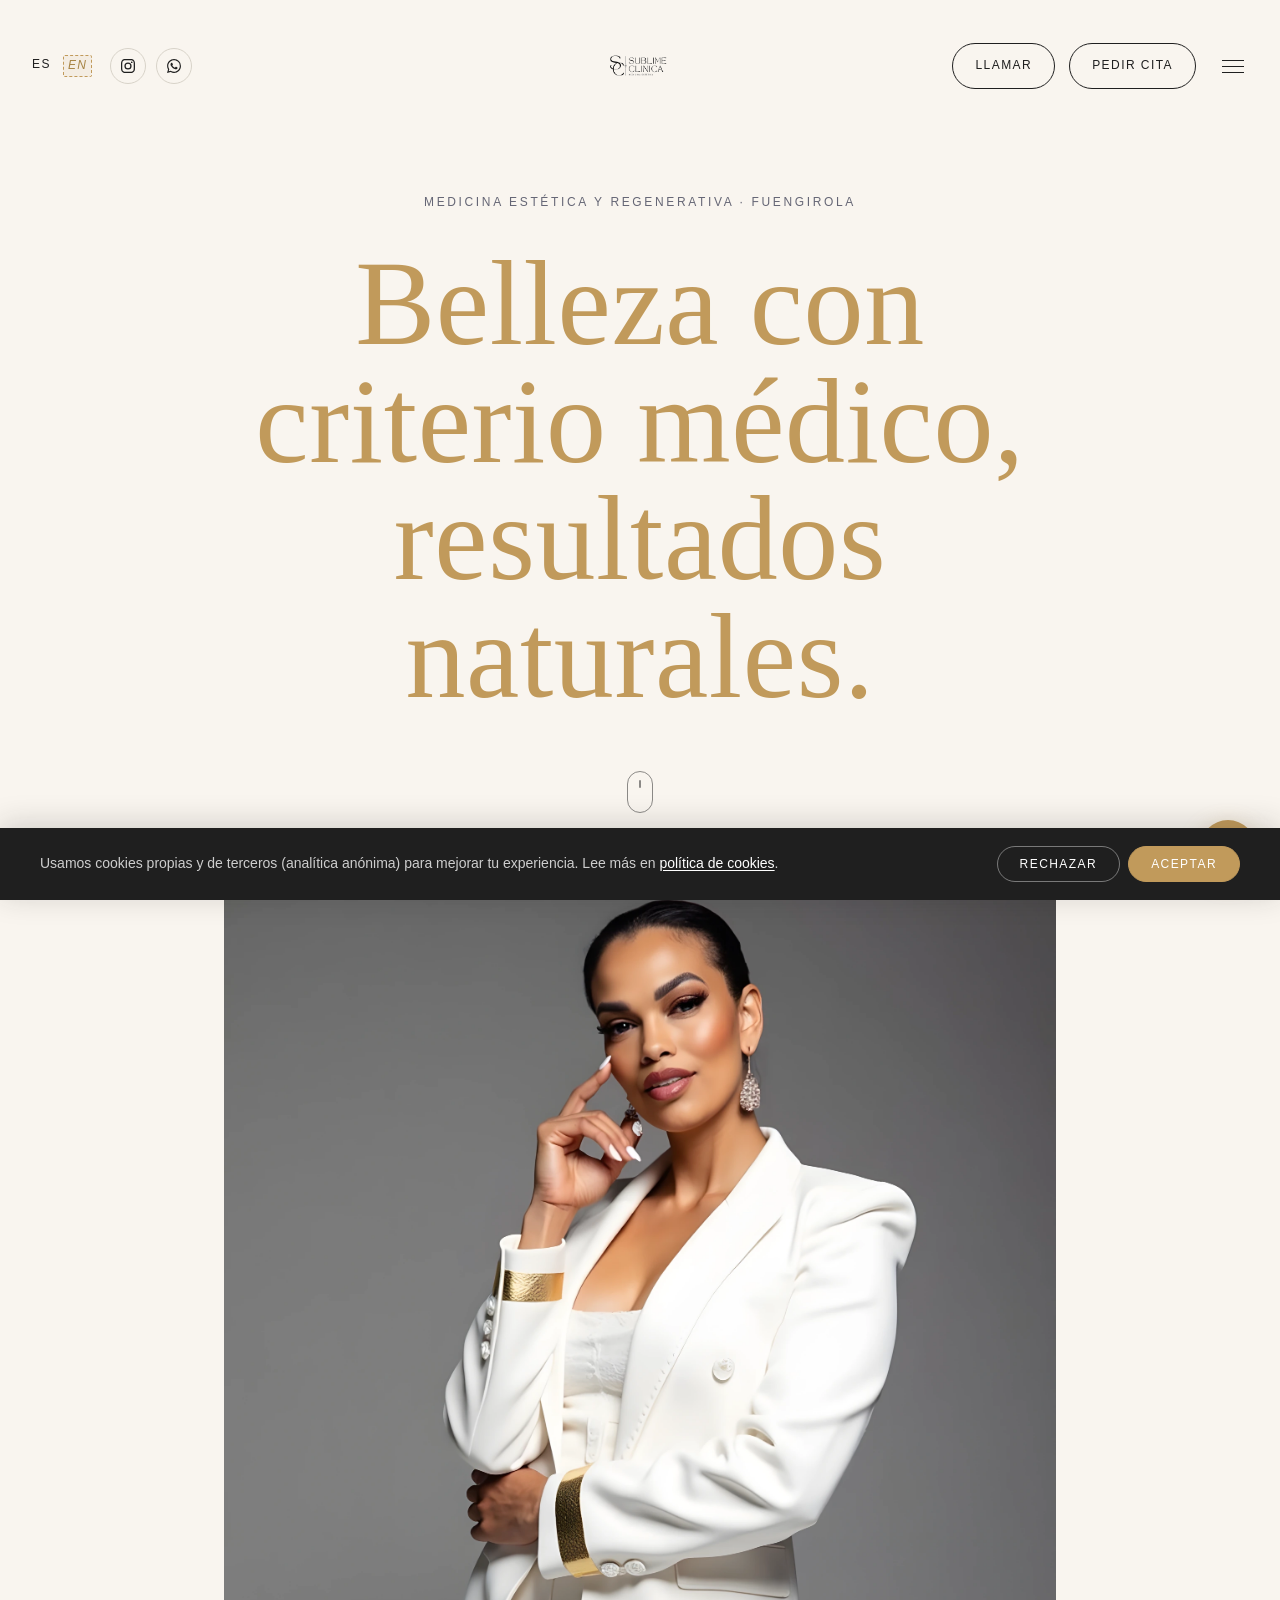
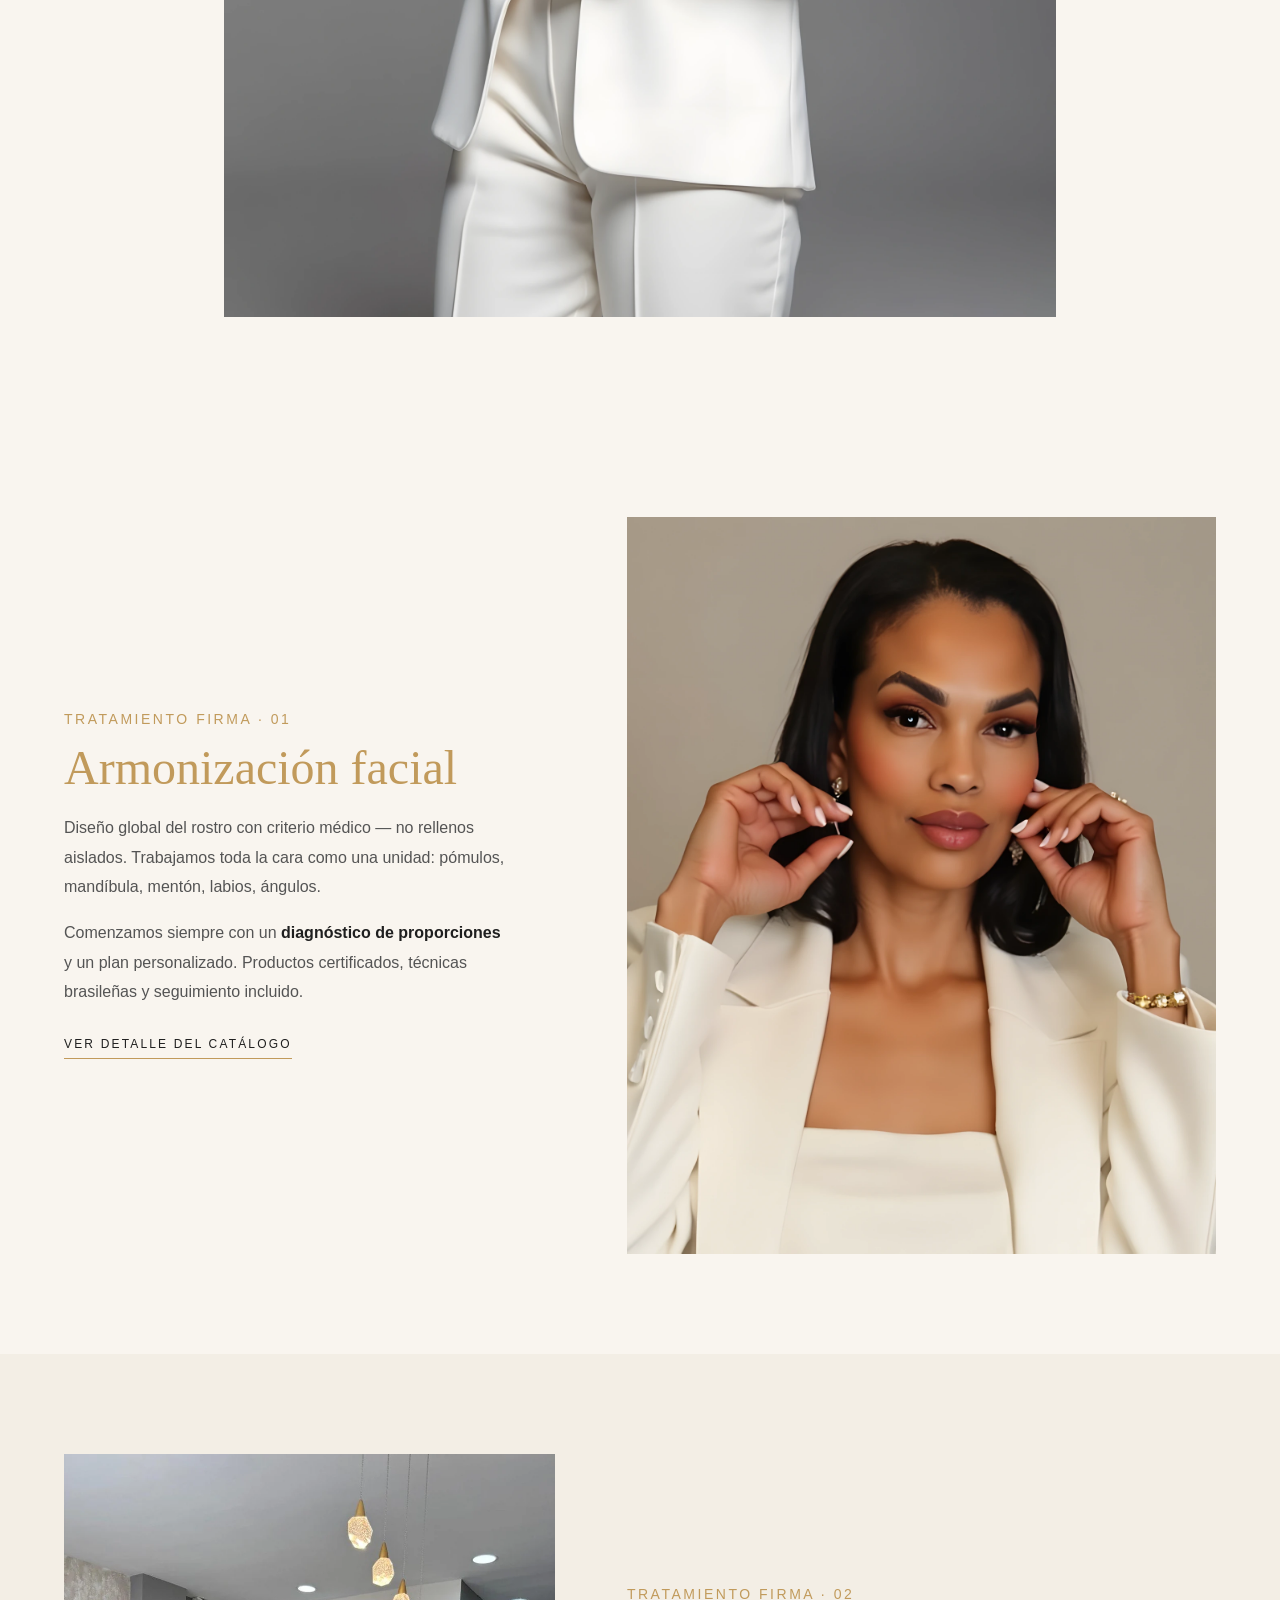
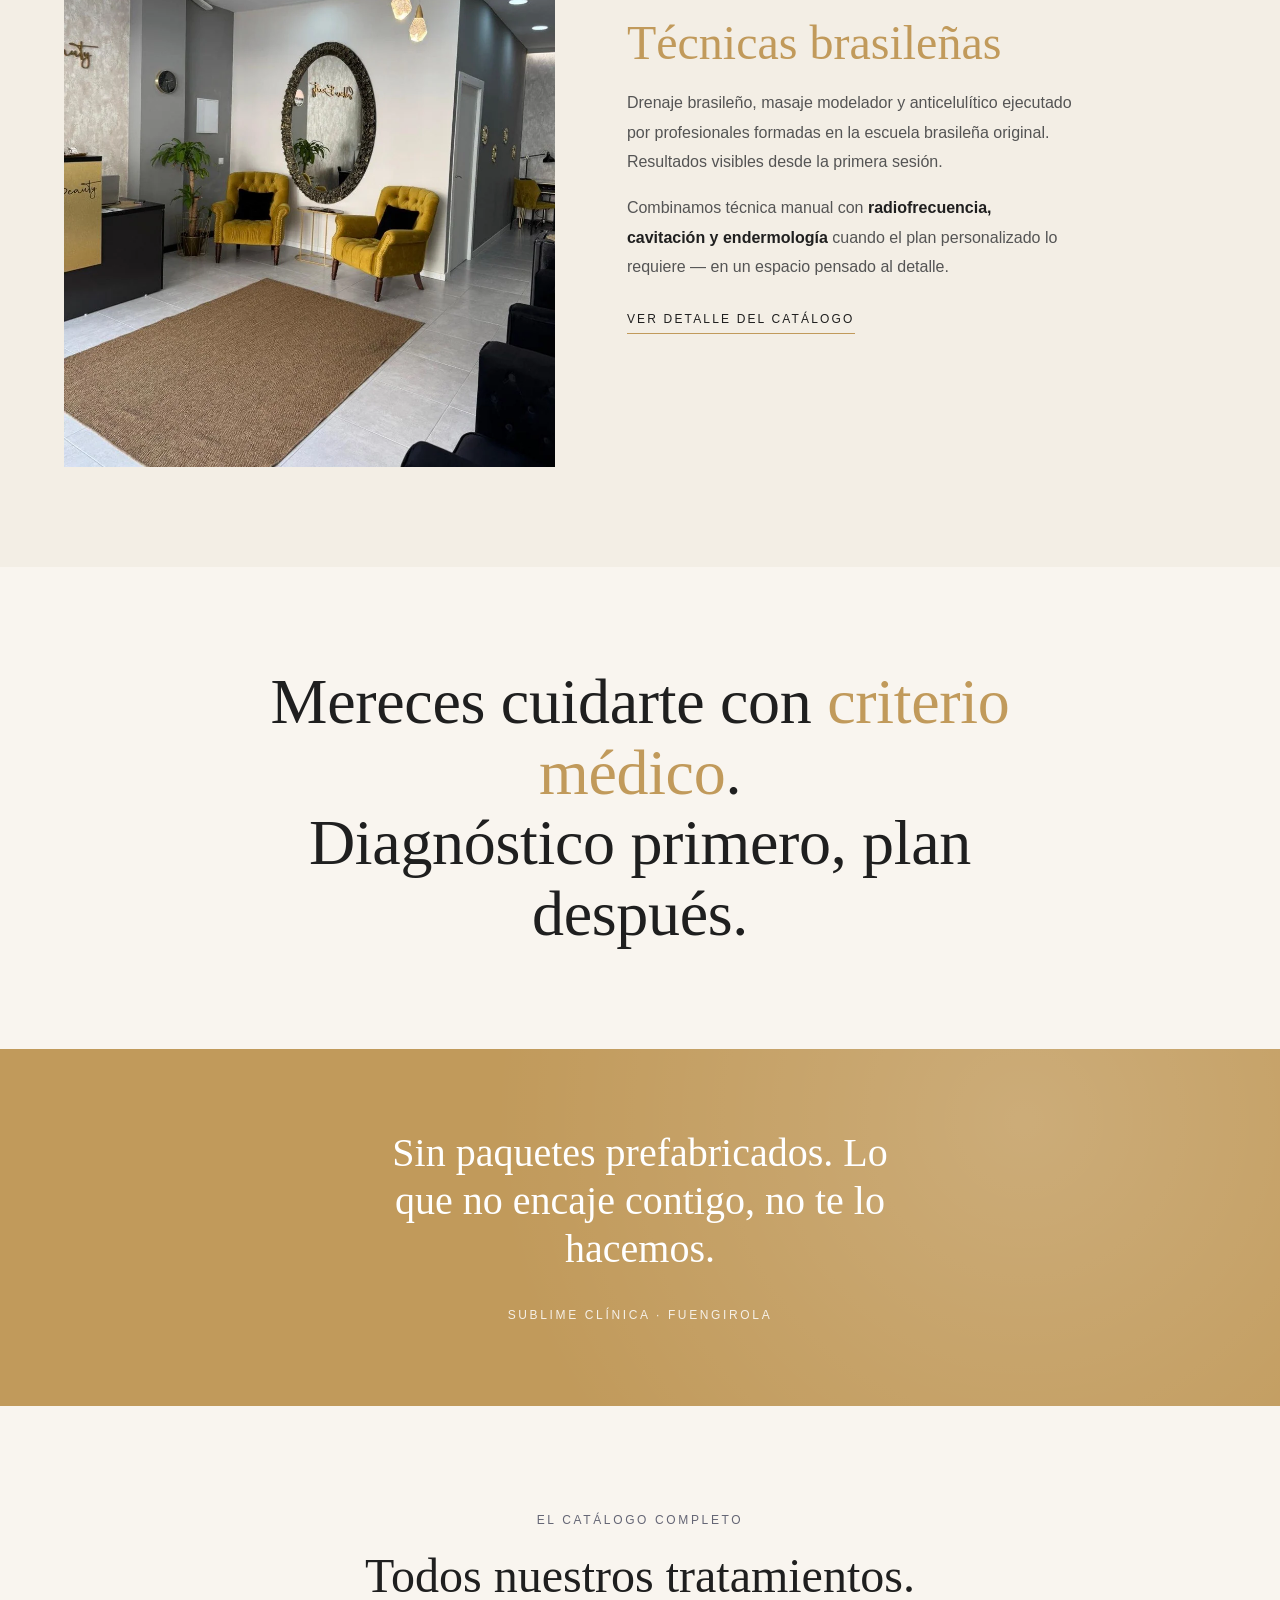
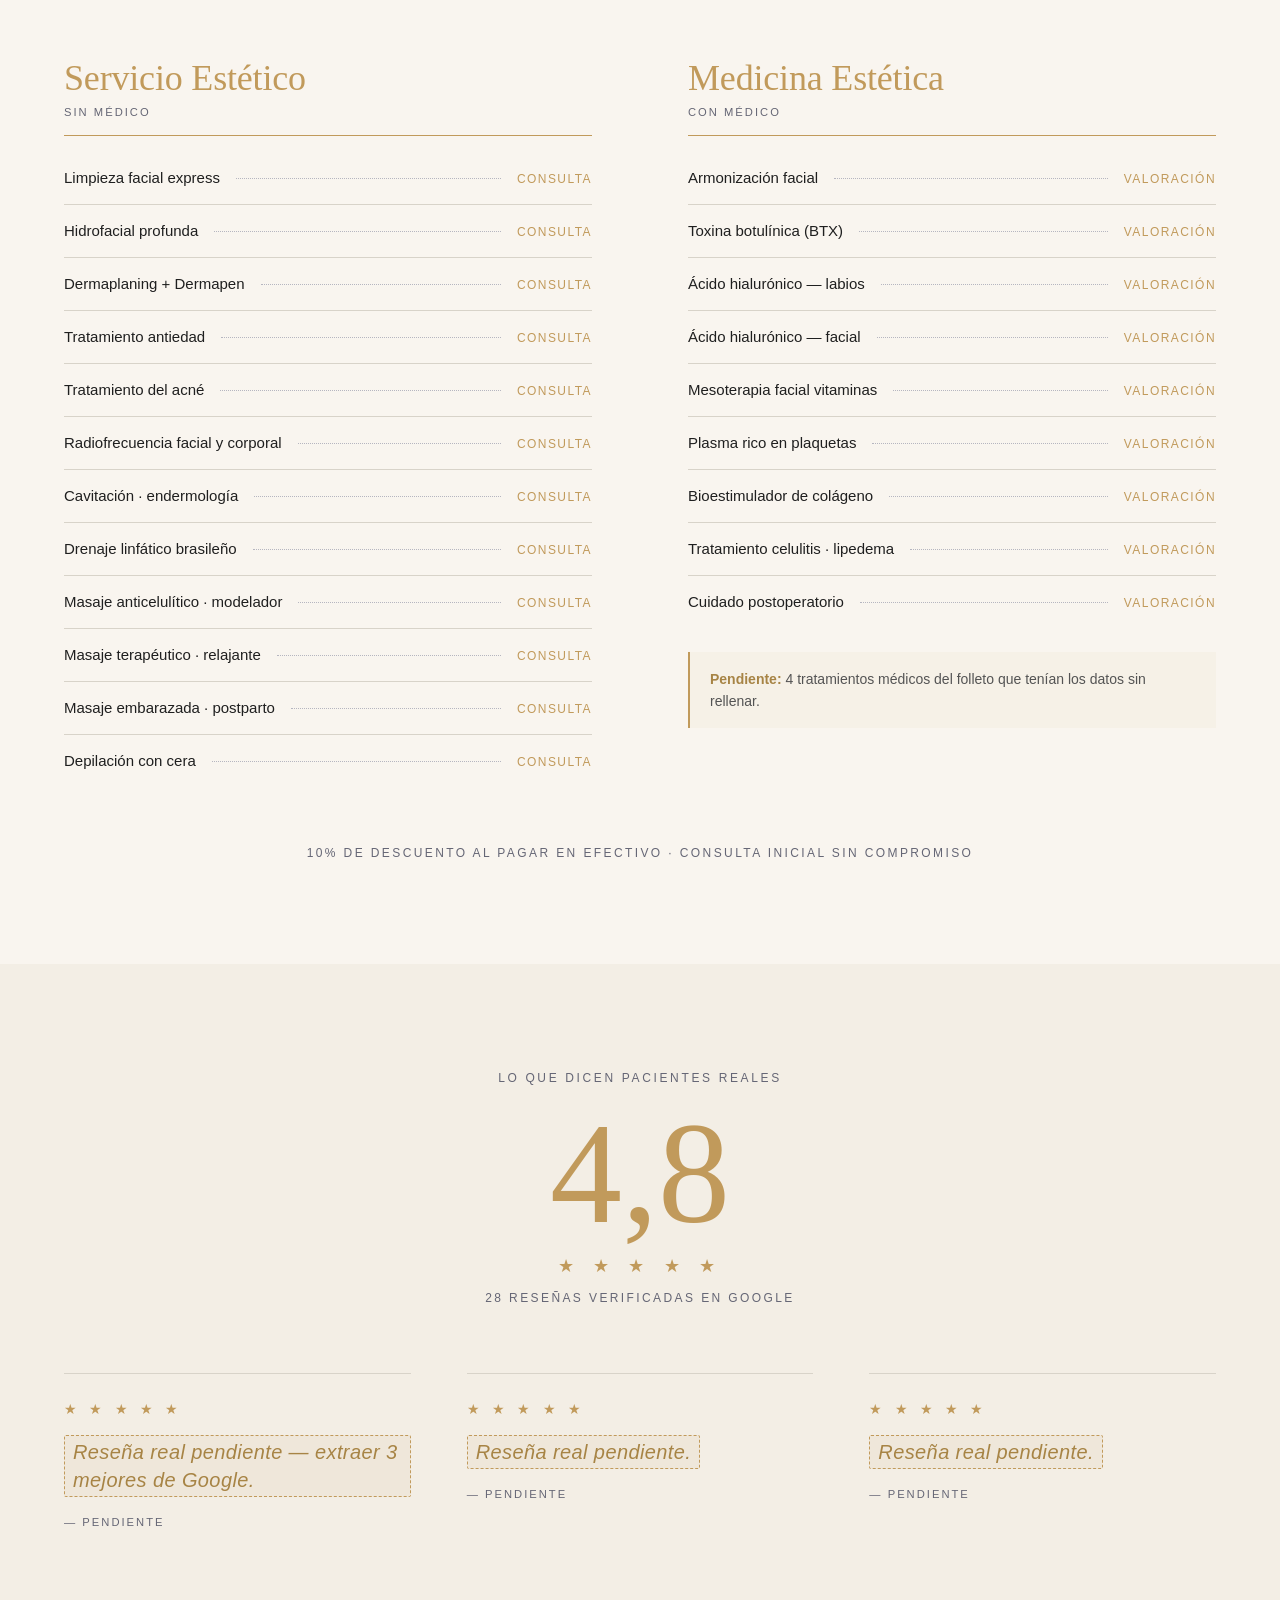
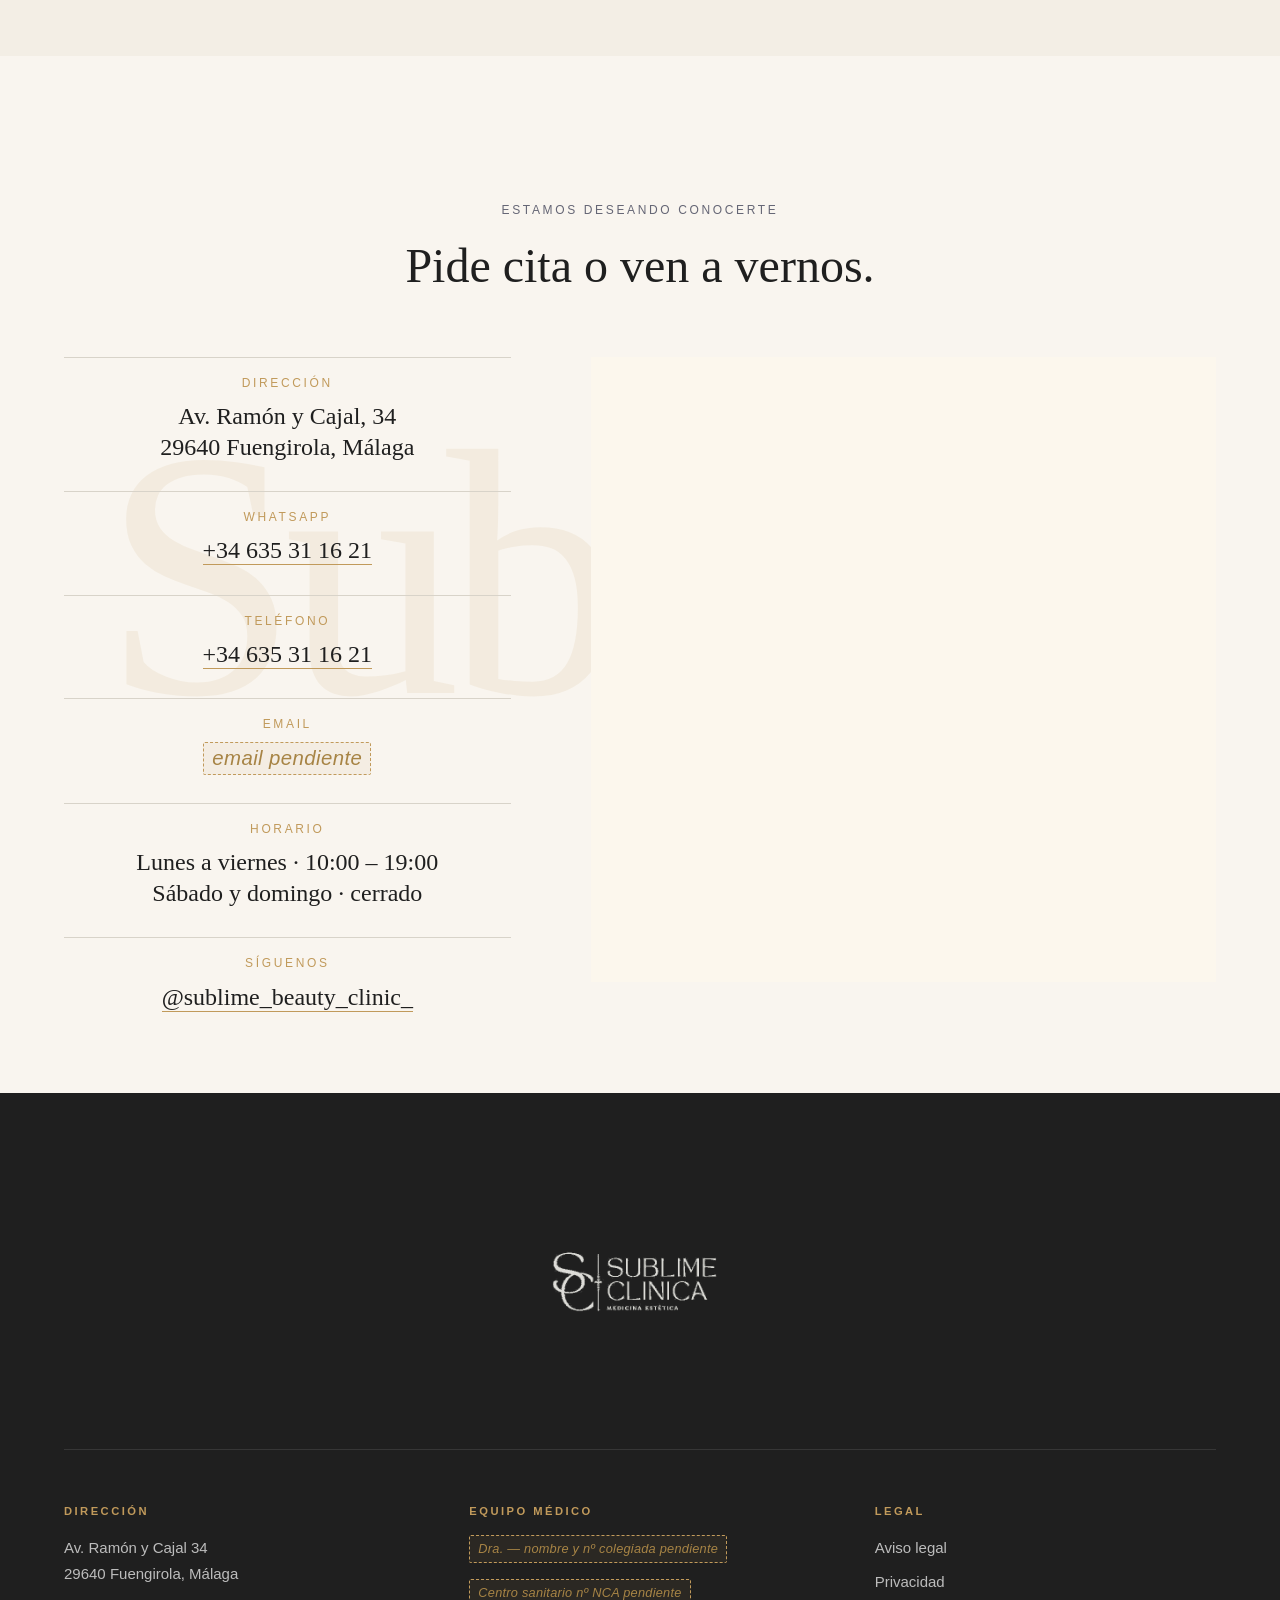
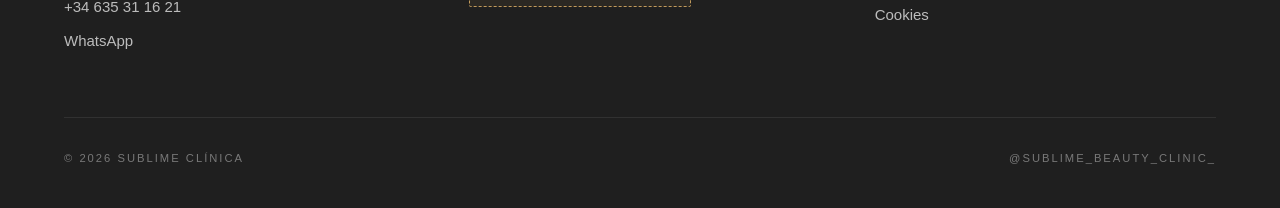
==== commit 6b068ea1: "Logo SC con fondo transparente en opcion A (PIL bg-removal)" ====
--- a/a/index.html
+++ b/a/index.html
@@ -9,7 +9,7 @@
     <link rel="canonical" href="https://sublimeclinica.es/">
 
     <link rel="icon" href="../favicon.ico" sizes="any">
-    <link rel="apple-touch-icon" href="../assets/img/logo-sc-clean.webp">
+    <link rel="apple-touch-icon" href="../assets/img/logo-sc-transparent.webp">
 
     <meta property="og:type" content="website">
     <meta property="og:title" content="Sublime Clínica — Medicina estética en Fuengirola">
@@ -68,7 +68,7 @@
             </div>
         </div>
         <a href="./" class="topbar-brand" aria-label="Sublime Clínica - Inicio">
-            <img src="../assets/img/logo-sc-clean.webp" alt="Sublime Clínica" width="500" height="500" class="topbar-brand-img">
+            <img src="../assets/img/logo-sc-transparent.webp" alt="Sublime Clínica" width="500" height="500" class="topbar-brand-img">
         </a>
         <div class="topbar-right">
             <a href="tel:+34635311621" class="topbar-cta">Llamar</a>
@@ -294,7 +294,7 @@
 <footer class="footer">
     <div class="container">
         <div class="footer-monogram">
-            <img src="../assets/img/logo-sc-clean.webp" alt="Sublime Clínica" width="500" height="500" class="footer-logo-img">
+            <img src="../assets/img/logo-sc-transparent.webp" alt="Sublime Clínica" width="500" height="500" class="footer-logo-img">
         </div>
         <div class="footer-grid">
             <div class="footer-col">
